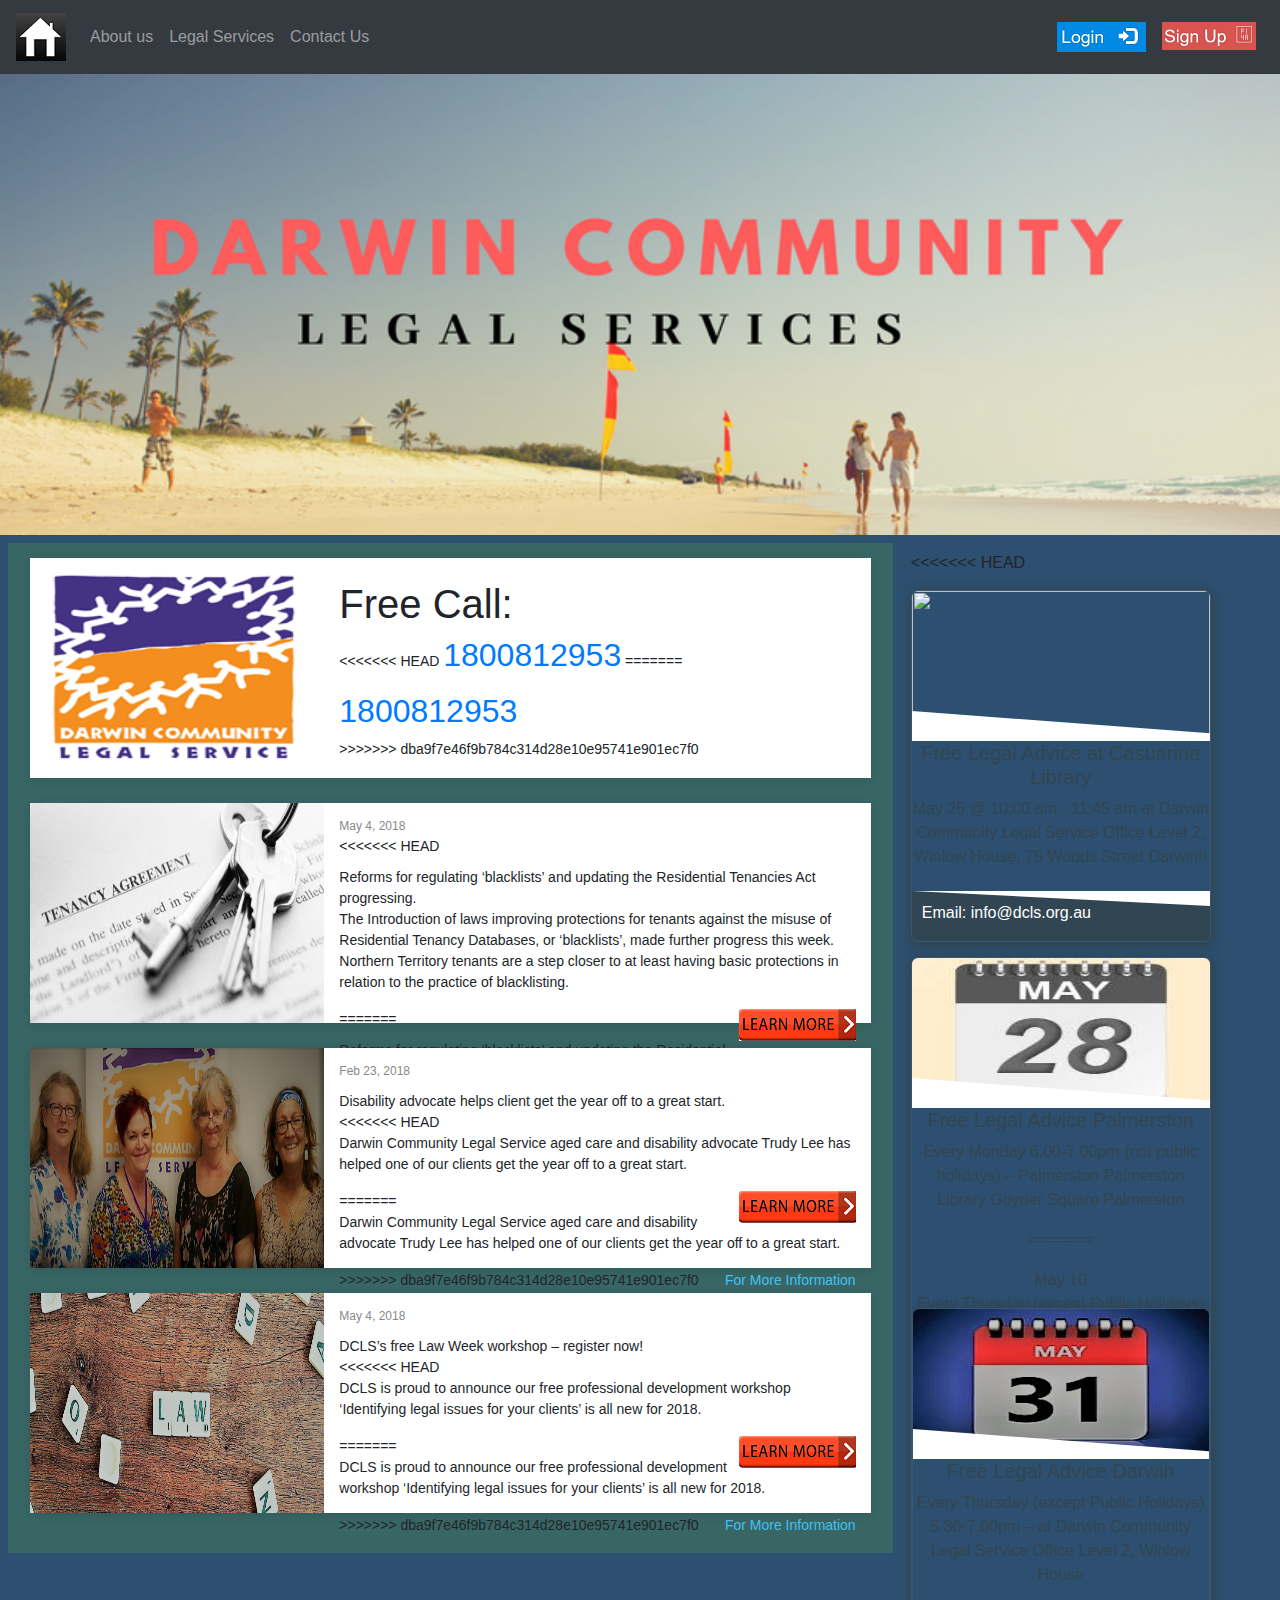
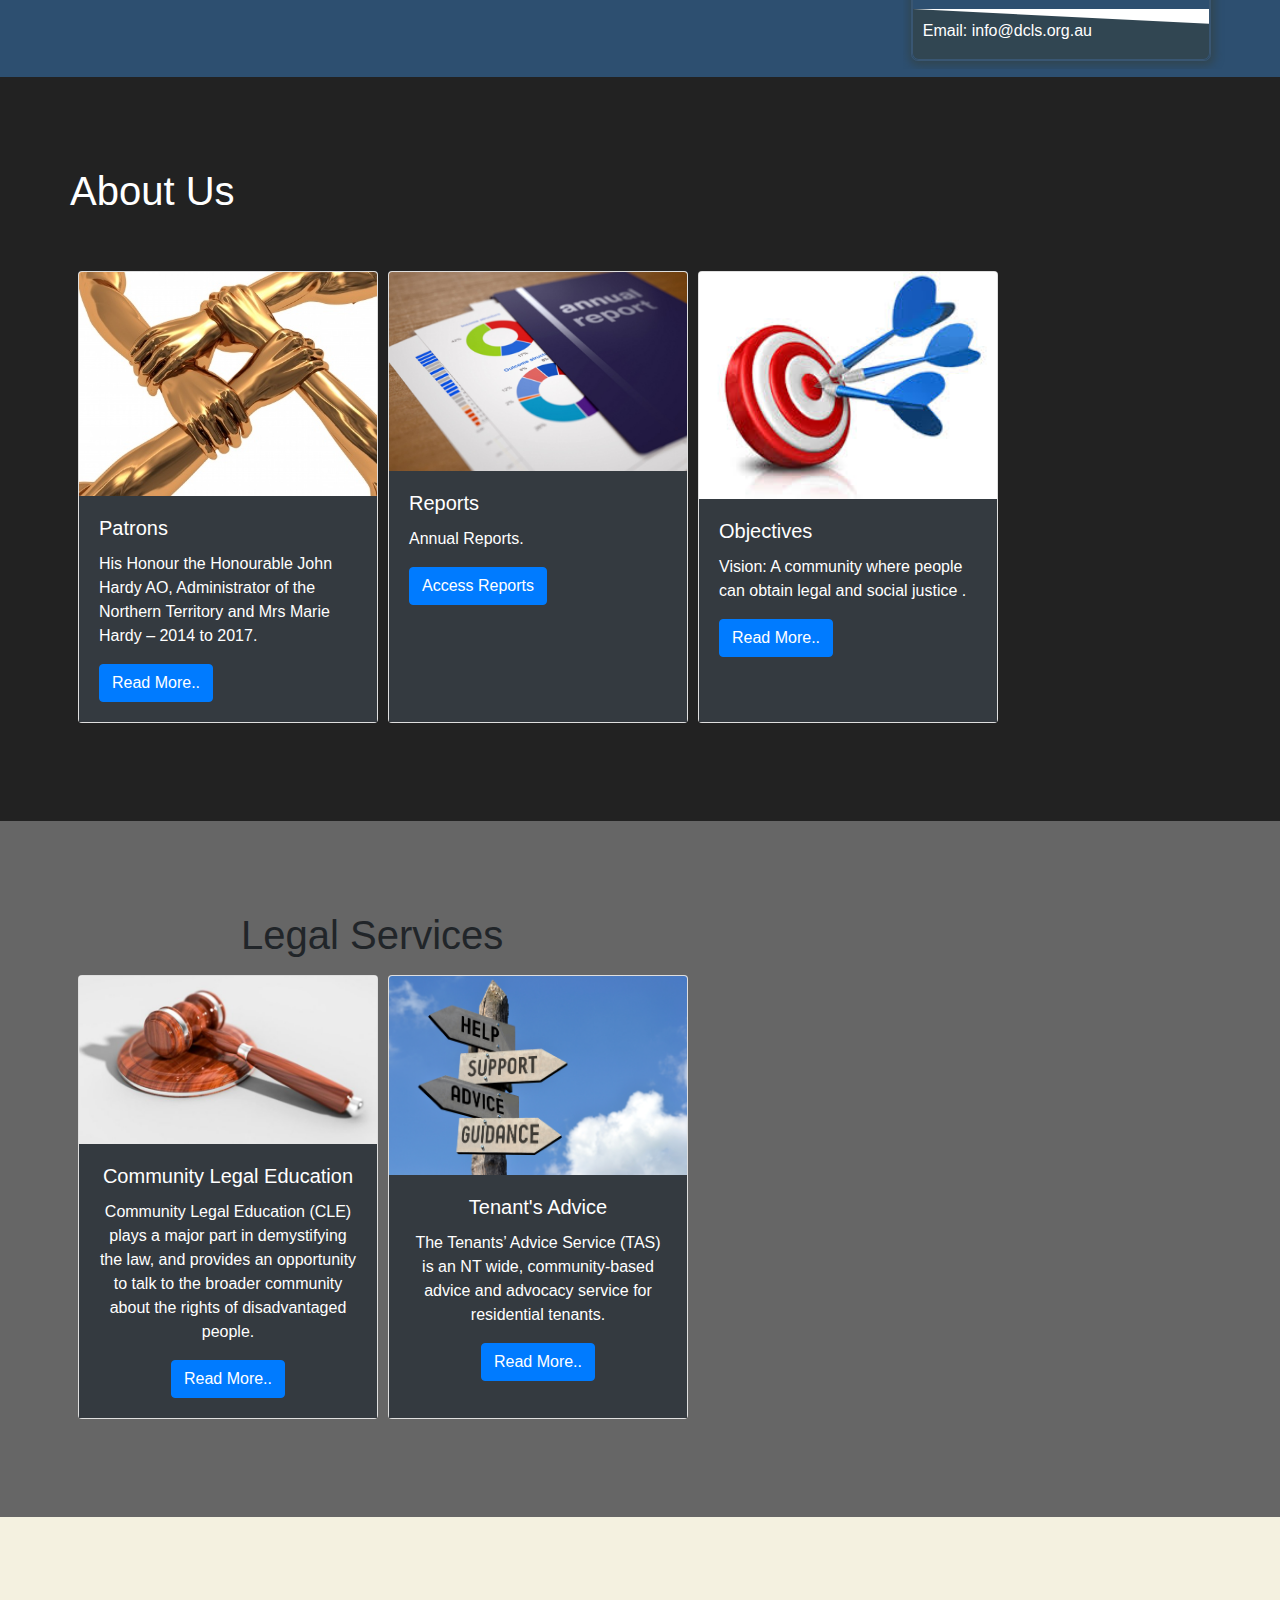
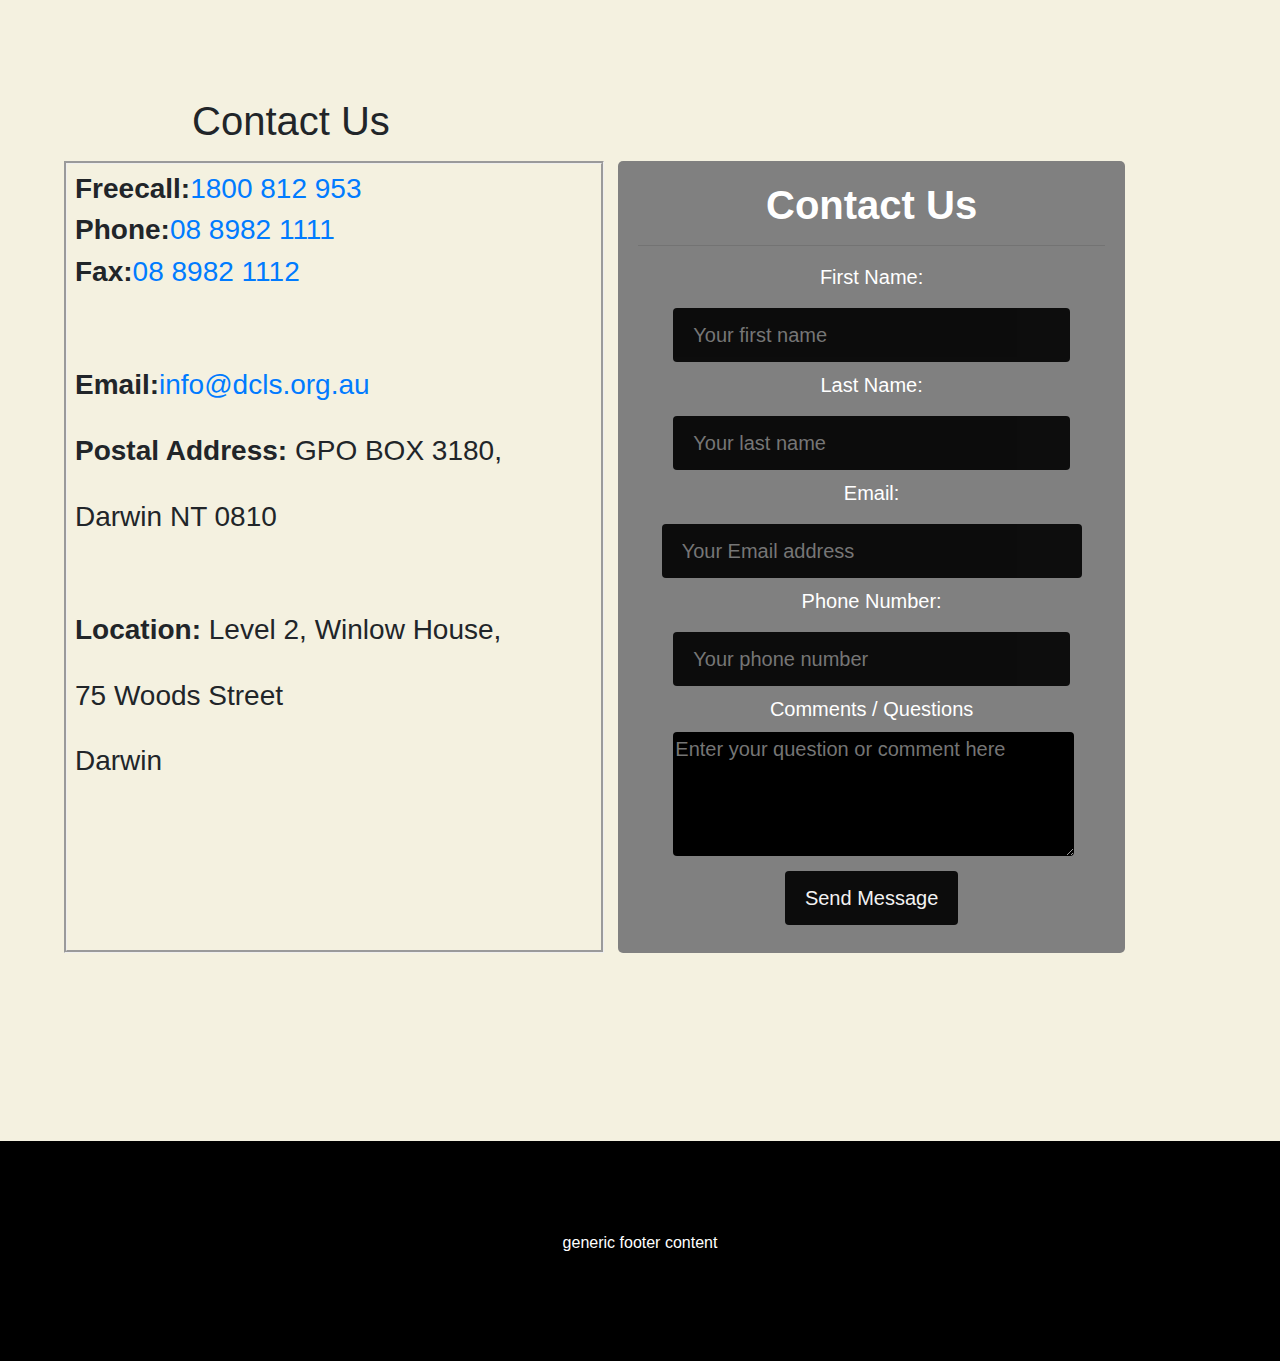
==== index.html @ db6cc397 "committed templates" ====
<!DOCTYPE html>
<html lang="en" >

<head>
  <meta charset="UTF-8">
  <meta name="viewport" content="width=device-width, initial-scale=1">
  <title>Darwin Community Legal Services</title>

     <link rel="stylesheet" href="https://maxcdn.bootstrapcdn.com/bootstrap/4.0.0/css/bootstrap.min.css">

      <link rel="stylesheet" type="text/css" href="css/stylesheet.css">
      <link rel="stylesheet" href="css/css.css">
      <link rel="stylesheet" href="css/style.css">



</head>

<body>

  <header>


  <nav class="navbar fixed-top navbar-expand-md navbar-dark bg-dark">
    <div id="sidebar" class="sidebar">
      <a href="javascript:void(0)" class="closebtn" onclick="closeNav()">&times;</a>
      <a  style="font-size:30px;cursor:pointer" onclick="opendrop1()">About us</a>
      <div class="drop_1" id="drop_1">
        <a href="patrons.html">Patrons</a>
        <a href="reports.html">Reports</a>
        <a href="objectives.html">Objectives</a>
      </div>
      <a style="font-size:30px;cursor:pointer" onclick="opendrop2()">Legal Services</a>
      <div class="drop_2" id="drop_2">
        <a href="legal.html">Community Legal Education</a>
        <a href="tenant.html">Tenant's Advice</a>
      </div>
      <a href="#contact_us">Contact Us</a>
      <a id="signin"><img class="login12" src="images/login1.png" alt="login"></a>
      <a id="signon"><img class="login12" src="images/sign.png" alt="sign"></a>
    </div>
    <span class="open" style="font-size:30px;cursor:pointer" onclick="openNav()">&#9776;</span>

  <a class="navbar-brand" href="#top"><img class="home" src="images/home.jpg" alt="home"></a> <span class="sr-only">(current)</span></a>


  <div class="collapse navbar-collapse">
    <ul class="navbar-nav mr-auto">
      <li class="nav-item">
        <a class="nav-link scroll" href="#about_us">About us </a>
      </li>
      <li class="nav-item">
        <a class="nav-link scroll" href="#legal_services">Legal Services</a>
      </li>
      <li class="nav-item">
        <a class="nav-link scroll" href="#contact_us">Contact Us</a>
      </li>
    </ul>
    <ul class=" navbar-nav navbar-right">
      <li class="nav-item">

        <a class="nav-link" id="signi"><img class="login12" src="images/login1.png" alt="login"></a>
      </li>
      <li class="nav-item">
        <a class="nav-link" id="signo"><img class="login12" src="images/sign.png" alt="sign"></a>
      </li>
    </ul>

  </div>
</nav>

</header>
<div id="sign" class="sign">
  <div class="signup">
      <span class="close2">&times;</span>
    <form>
      <h1><strong>Sign up</strong></h1>
      <hr>
      <div class="fname">
      <label for="first">First Name:</label><br>
      <input type="text" name ="first" id="first" placeholder="Your first name" required>
      </div>
      <div class="lname">
      <label for="Last">Last Name:</label><br>
      <input type="text" name ="Last" id="Last" placeholder="Your last name" required>
      </div>
      <div class="email">
      <label for="e-mail">Email:</label><br>
      <input id="emailAddress" type="email" name ="e-mail" id="e-mail" placeholder="Your Email address" required>
      </div>
        <div class="password">
      <label for="Last">Password:</label><br>
      <input type="password" name ="Last" id="Last" placeholder="Enter your Password" required>
      </div>
    <input type="submit" value="Sign Up">
    </form>
  </div>
</div>
<div id="log" class="log">


  <div class="login">
    <span class="close1">&times;</span>
  <form>
    <h1><strong>Login</strong></h1>
    <hr>
    <div class="User Name">
    <label for="first">User Name:</label><br>
    <input type="text" name ="first" id="first" placeholder="Enter your User Name" required>
    </div>
    <div class="Password">
    <label for="Last">Password:</label><br>
    <input type="password" name ="Last" id="Last" placeholder="Enter Your Password" required>
      </div>

      <input type="submit" value="Login">
  </form>
</div>
</div>


<div class="main" id="main">
<section class="top" id="top">

    <div class="dcls">
        <img class="dcls" src="images/Darwin.png" alt="main">
      </div>
    </div>

</section>
<section class="main_info">
  <div class="news_event">
  <div class="news">
 <div class="container10">
   <div class="card-media">
     <!-- media container -->
     <div class="card-media-object-container">
       <div class="card-media-object">
    <img src="images/freecall.png" height="100%" width="100%" />
    </div>
     </div>
     <!-- body container -->
     <div class="card-media-body">
       <div class="card-media-body-top">
         <span class="subtle"></span>
       </div>
       <span class="card-media-body-heading"><h1>Free Call:</h1></span>
<<<<<<< HEAD
       <span class="card-media-body-supporting-bottom-text card-media-link u-float-left"><h2><a href="tel:1800812953">1800812953</a></h2></span>
=======
       <span class="card-media-body-heading"><h2><a href="tel:1800812953">1800812953</a></h2></span>
>>>>>>> dba9f7e46f9b784c314d28e10e95741e901ec7f0

       </div>
     </div>

  <div class="card-media">
    <!-- media container -->
    <div class="card-media-object-container">
      <div class="card-media-object">
	  <img src="images/a.jpg" height="100%" width="100%" />
	  </div>
    </div>
    <!-- body container -->
    <div class="card-media-body">
      <div class="card-media-body-top">
        <span class="subtle">May 4, 2018</span>
      </div>
<<<<<<< HEAD
      <span class="card-media-body-heading">Reforms for regulating ‘blacklists’ and updating the Residential Tenancies Act progressing. <br>
<p class="hide1">The Introduction of laws improving protections for tenants against the misuse of Residential Tenancy Databases, or ‘blacklists’, made further progress this week. Northern Territory tenants are a step closer to at least having basic protections in relation to the practice of blacklisting.</p>
    </span>
        <a href="news1.html" class="card-media-body-supporting-bottom-text card-media-link u-float-right"><img src="images/more.jpg" alt="more"></a>
=======
      <span class="card-media-body-heading">Reforms for regulating ‘blacklists’ and updating the Residential Tenancies Act progressing. <br> 
<p>The Introduction of laws improving protections for tenants against the misuse of Residential Tenancy Databases, or ‘blacklists’, made further progress this week. Northern Territory tenants are a step closer to at least having basic protections in relation to the practice of blacklisting.</p>
    </span>
        <a href="#/" class="card-media-body-supporting-bottom-text card-media-link u-float-right">For More Information</a>
>>>>>>> dba9f7e46f9b784c314d28e10e95741e901ec7f0
      </div>
    </div>

  <div class="card-media">
    <!-- media container -->
    <div class="card-media-object-container">
      <div class="card-media-object">
	  <img src="images/b.png" height="100%" width="100%" />
	  </div>
      </ul>
    </div>
    <!-- body container -->
    <div class="card-media-body">
      <div class="card-media-body-top">
        <span class="subtle">Feb 23, 2018</span>
      </div>
      <span class="card-media-body-heading">Disability advocate helps client get the year off to a great start. <br>
<<<<<<< HEAD
     <p class="hide2">Darwin Community Legal Service aged care and disability advocate Trudy Lee has helped one of our clients get the year off to a great start. </p>
     </span>
      <a href="news2.html" class="card-media-body-supporting-bottom-text card-media-link u-float-right"><img src="images/more.jpg" alt="more"></a>
=======
      <p>Darwin Community Legal Service aged care and disability advocate Trudy Lee has helped one of our clients get the year off to a great start. </p>     
      </span>
      <a href="#/" class="card-media-body-supporting-bottom-text card-media-link u-float-right">For More Information</a>
>>>>>>> dba9f7e46f9b784c314d28e10e95741e901ec7f0
	</div>
  </div>
  <div class="card-media">
    <!-- media container -->
    <div class="card-media-object-container">
      <div class="card-media-object">
	  <img src="images/c.jpg" height="100%" width="100%" />
	  </div>
    </div>
    <!-- body container -->
    <div class="card-media-body">
      <div class="card-media-body-top">
        <span class="subtle">May 4, 2018</span>
      </div>
      <span class="card-media-body-heading">DCLS’s free Law Week workshop – register now!<br>
<<<<<<< HEAD

	   <p class="hide3"> DCLS is proud to announce our free professional development workshop ‘Identifying legal issues for your clients’ is all new for 2018. </p>
      </span>
    <a href="news3.html" class="card-media-body-supporting-bottom-text card-media-link u-float-right"><img src="images/more.jpg" alt="more"></a>
=======
	<p> DCLS is proud to announce our free professional development workshop ‘Identifying legal issues for your clients’ is all new for 2018. </p>    
      </span>
    <a href="#/" class="card-media-body-supporting-bottom-text card-media-link u-float-right">For More Information</a>
>>>>>>> dba9f7e46f9b784c314d28e10e95741e901ec7f0
 	</div>
  </div>

</div>
</div>
<div class="event">
<div class="card10-container">
<<<<<<< HEAD
  <div class="Material-card">
  <div class="top5">
         <div class="rectangle"></div>
    <img src="images/May26.jpg">
  </div>
<div class="content5">
  <h5> Free Legal Advice at Casuarina Library </h5>
  <p>May 26 @ 10:00 am - 11:45 am at Darwin Community Legal Service Office Level 2, Winlow House, 75 Woods Street Darwinh</p>
</div>
<div class="footer5">
  <div class="rectangle5"></div>
  <p>Email: info@dcls.org.au</p>
</div>
</div>
<div class="Material-card">
  <div class="top5">
        <div class="rectangle"></div>
    <img src="images/May28.jpg"/>
  </div>
<div class="content5">
  <h5> 	Free Legal Advice Palmerston </h5>
  <p>Every Monday 6.00-7.00pm (not public holidays) – Palmerston Palmerston Library Goyder Square Palmerston<p>
=======
  <div class="card10">
    <div class="card10-image"></div>
    <div class="card10-info">
      <div class="card10-title">May 10</div>
      <div class="card10-detail">Every Thursday (except Public Holidays) 5.30-7.00pm – Darwin Darwin Community Legal Service Office Level 2, Winlow House, 75 Woods Street Darwin.<br><br><br><br>Free Legal Advice Darwin</div>
    </div>

  </div>
  <div class="card10">
      <div class="card10-image"></div>
    <div class="card10-info">
      <div class="card10-title">May 12</div>
      <div class="card10-detail">@ 10:00 am - 11:45 am
 at Casuarina Library.<br><br><br><br>Free Legal Advice at Casuarina Library</div>
    </div>

  </div>
  <div class="card10">
    <div class="card10-image"></div>
    <div class="card10-info">
      <div class="card10-title">May 14</div>
      <div class="card10-detail">	Every Monday 6.00-7.00pm (not public holidays) – Palmerston Palmerston Library Goyder Square Palmerston.<br><br><br><br>Free Legal Advice Palmerston.</div>
    </div>

>>>>>>> dba9f7e46f9b784c314d28e10e95741e901ec7f0
</div>
<div class="footer5">
  <div class="rectangle5"></div>
  <p>Email: info@dcls.org.au</p>
</div>
</div>
<div class="Material-card">
  <div class="top5">
       <div class="rectangle"></div>
    <img src="images/May31.jpg">
  </div>
<div class="content5">
  <h5> 	Free Legal Advice Darwin </h5>
  <p>Every Thursday (except Public Holidays) 5.30-7.00pm – at Darwin Community Legal Service Office Level 2, Winlow House<p>
</div>
<div class="footer5">
  <div class="rectangle5"></div>

  <p>Email: info@dcls.org.au</p>

</div>
</div>
</div>
</div>
</div>

</section>


<section class="about_us" id="about_us">

  <div class="container">
    <h1 class="mb-5 display-5">About Us</h1>
    <div class="card_row">


      <div class="card" >
      <img class="card-img-top" src="images/patrons.jpg" alt="Card image cap">
      <div class="card-body bg-dark text-white">
        <h5 class="card-title">Patrons</h5>
        <p class="card-text">His Honour the Honourable  John Hardy AO, Administrator of the Northern Territory and Mrs Marie Hardy – 2014 to 2017. </p>
        <a href="patrons.html" class="btn btn-primary">Read More..</a>
      </div>
    </div>



      <div class="card">
      <img class="card-img-top" src="images/reports.jpg" alt="Card image cap">
      <div class="card-body bg-dark text-white">
        <h5 class="card-title"> Reports</h5>
        <p class="card-text">Annual Reports. </p>
        <a href="reports.html" class="btn btn-primary">Access Reports</a>
      </div>
    </div>



      <div class="card" >
      <img class="card-img-top" src="images/objectives.jpg" alt="Card image cap">
      <div class="card-body bg-dark text-white">
        <h5 class="card-title">Objectives</h5>
        <p class="card-text">Vision:
A community where people can obtain legal and social justice .</p>
        <a href="objectives.html" class="btn btn-primary">Read More..</a>
      </div>

    </div>
</div>
</div>

</section>

<section class="legal_services" id="legal_services">
  <div class="container">
    <h1 class="h10">Legal Services</h1>
    <div class="card_row">
      <div class="card" >
      <img class="card-img-top" src="images/legal.jpg" alt="Card image cap">
      <div class="card-body bg-dark text-white">
        <h5 class="card-title">Community Legal Education</h5>
        <p class="card-text">Community Legal Education (CLE) plays a major part in demystifying the law, and provides an opportunity to talk to the broader community about the rights of disadvantaged people. </p>
        <a href="legal.html" class="btn btn-primary">Read More..</a>
      </div>
    </div>



  <div class="card" >
  <img class="card-img-top" src="images/tenants.jpg" alt="Card image cap">
  <div class="card-body bg-dark text-white">
    <h5 class="card-title">Tenant's Advice</h5>
    <p class="card-text">The Tenants’ Advice Service (TAS) is an NT wide, community-based advice and advocacy service for residential tenants. </p>
    <a href="tenant.html" class="btn btn-primary">Read More..</a>
  </div>
</div>


</div>
</div>
</section>
<section class="contact_us" id="contact_us">
  <h1 class="h10">Contact Us</h1>
<div class="contact1">
<div class="contact_info">
  <h3><b>Freecall:</b><a href="tel:1800812953">1800 812 953</a></h3>
  <h3><b>Phone:</b><a href="tel:0889821111">08 8982 1111</a></h3>
  <h3><b>Fax:</b><a href="tel:0889821112">08 8982 1112</a></h3>
  <br><br><br>
  <h3><b>Email:</b><a href="mailto:info@dcls.org.au">info@dcls.org.au</a></h3><br>
  <h3><b>Postal Address:</b> GPO BOX 3180,</h3><br>
  <h3>Darwin NT 0810 </h3>
  <br><br><br>
  <h3><b>Location:</b> Level 2, Winlow House,</h3><br>
  <h3>75 Woods Street</h3><br>
  <h3>Darwin</h3><br>
</div>
<div class="register">
    <form action="mailto:dcls@dcls.com.au">
      <h1><strong>Contact Us</strong></h1>
      <hr>
      <div class="fname">
      <label for="first">First Name:</label><br>
      <input type="text" name ="first" id="first" placeholder="Your first name" required>
      </div>
      <div class="lname">
      <label for="Last">Last Name:</label><br>
      <input type="text" name ="Last" id="Last" placeholder="Your last name" required>
      </div>
      <div class="email">
      <label for="e-mail">Email:</label><br>
      <input id="emailAddress" type="email" name ="e-mail" id="e-mail" placeholder="Your Email address" required>
      </div>
      <div class="phn">
      <label for="phone">Phone Number:</label><br>
      <input type="number" name ="phone" id="phone" placeholder="Your phone number" required>
      </div>

        <div class="comments">
        <label for="text">Comments / Questions </label><br>
        <textarea placeholder="Enter your question or comment here"  rows="4" cols=""></textarea><br>
        </div>
        <input type="submit" value="Send Message">
    </form>
  </div>
</div>
</section>


<footer>
  <p>generic footer content</p>
</footer>
</div>

  <script src='https://cdnjs.cloudflare.com/ajax/libs/jquery/3.1.1/jquery.min.js'></script>
<script src='https://cdnjs.cloudflare.com/ajax/libs/twitter-bootstrap/4.0.0-alpha.6/js/bootstrap.min.js'></script>
<script src="https://ajax.googleapis.com/ajax/libs/jquery/3.2.1/jquery.min.js"></script>
  <script src="https://maxcdn.bootstrapcdn.com/bootstrap/3.3.7/js/bootstrap.min.js"></script>




    <script  src="js/index.js"></script>




</body>

</html>
---- css/stylesheet.css ----
.news {
  box-sizing: border-box;
  font-family: 'Roboto', sans-serif;
  font-size: 14px;
  font-weight: 500;

}

*, *:before, *:after {
  box-sizing: inherit;
}

.container10 {
   width:100%;
   height:auto;
   position: relative;
  flex-wrap: wrap;
  overflow: hidden;
  padding-top: 15px;
  padding-bottom: 15px;
  display: flex;
  justify-content: space-around;
  align-items: auto;
  background-color:#386665;
}

.u-float-right {
  float: right;
}

.u-flex-center {
  display: -webkit-flex;
  display: flex;
  -webkit-justify-content: center;
  justify-content: center;
  -webkit-align-items: center;
  align-items: center;
}

.subtle {
  color: #888;
  font-size: 12px;
}

.card-media {
  border-radius: 2px;
  box-shadow: 0 2px 8px rgba(0, 0, 0, .12);
  margin-bottom: 25px;
  transition: all 300ms ease-out;
  width: 95%;
  height: 220px;
}

.card-media:hover {
  box-shadow: 0 5px 14px rgba(0, 0, 0, .2);
}

.card-media-object-container {
  background: none;
  float: left;
  height: 100%;
  width: 35%;
  position: relative;
}

.card-media-object {
  background-position: center center;
  background-size: 100%;
  height:100%;
  width:100%;
}

.card-media-object:after {
  content: " ";
  display: block;
  height: 100%;
  left: 0;
  opacity: 0;
  position: absolute;
  right: 0;
  top: 0;
  transition: all 300ms ease-out;
  z-index: 10;
}

.card-media:hover .card-media-object:after {
  background: -moz-linear-gradient(top,  rgba(0,0,0,0) 0%, rgba(0,0,0,0) 52%, rgba(0,0,0,0.4) 100%);
  background: -webkit-linear-gradient(top,  rgba(0,0,0,0) 0%,rgba(0,0,0,0) 52%,rgba(0,0,0,0.4) 100%);
  background: linear-gradient(to bottom,  rgba(0,0,0,0) 0%,rgba(0,0,0,0) 52%,rgba(0,0,0,0.4) 100%);
  filter: progid:DXImageTransform.Microsoft.gradient( startColorstr='#00000000', endColorstr='#a6000000',GradientType=0 );
  opacity: 1;
}

.card-media-object-tag {
  background-color: #fff;
  border-radius: 2px;
  padding: 2px 7px;
  position: absolute;
  right: 10px;
  top: 10px;
}
.li {
  border-radius: 50%;
  display: inline-block;
  height: 30px;
  margin-right: 6px;
  opacity: 0;
  overflow: hidden;
  transform: translateY(5px);
  transition: all 300ms ease-out;
  width: 30px;
}
.card-media-body {
  background-color: #fff;
  float: left;
  height: 100%;
  padding: 12px 15px;
  position: relative;
  width: 65%;
}

.card-media-body-top {
  display: block;
}
.card-media-body-heading {
  display: block;
  margin-top: 10px;
}

.card-media-body-supporting-bottom-text {
  display: inline-block;
  padding: px;
}

.card-media-link {
  color: #41C1F2;
  text-decoration: none;
}
@media screen and (max-width: 770px) {
	.container10 {
	width:100%;
	}
  .card-media {
    height: 150px;
  }
}
---- css/css.css ----
.card10-container {
  max-width:400px;
  min-height:auto;;
  position: relative;
  flex-wrap: wrap;
  overflow: hidden;
  padding:8px;
  grid-gap:15px;
  display: grid;
  grid-template-columns: repeat(auto-fill,300px);
  align-items: auto;
}


.Material-card{
  position: relative;
<<<<<<< HEAD
  background: white;
  min-width: 275px;
  height:350px;
  overflow: hidden;
  font-family: 'Montserrat', sans-serif;
  color: #314652;
  box-shadow: 1px 2px 8px 3px;
=======
  margin: 15px 15px;
  height: auto;
  border-radius: 7px;
  background-size: cover;
  border: 1px solid rgba(128, 128, 128, 0.15);
  box-sizing: border-box;
}
.card10-social {
  text-align: center;
  background-color: #CCCCCC;
  list-style: none;
  height: 75px;
  width: 100%;
  border-bottom-right-radius: 5px;
  border-bottom-left-radius: 5px;
>>>>>>> dba9f7e46f9b784c314d28e10e95741e901ec7f0
}
.top5{
  width: 100%;
  height: 150px;
  overflow: hidden;
  position: relative;
}
.top5 img{
  width: 100%;
  height: 150px;
}

.content5{
  height:200px;
  margin-top: 0px;
  text-align: center;
  overflow: hidden;

}
.content5 h4{

  text-transform: uppercase;
}

.rectangle5 {
  width: 0;
  height: 0;
  border-bottom: 30px solid transparent;
  border-right: 600px solid white;
  position: absolute;
  top: 0px;
}
.rectangle {
  width: 0;
  height: 0;
  border-top: 30px solid transparent;
  border-left: 400px solid white;
  position: absolute;
  bottom: 0;
}
.footer5{
  width: 100%;
  height: 50px;
  position: relative;
  background: #314652;
  color: white;
  margin-top:-50px;
}
.footer5 p{
  display: block;
  margin-top: 0px;
  padding:10px;
}

@media screen and (max-width: 770px) {
	.card10-container {
	 max-width:100%;
  min-height:auto;
  position: relative;
  flex-wrap: wrap;
  overflow: hidden;
  padding:8px;
  grid-gap:8px;
  display: grid;
  grid-template-columns: repeat(auto-fill,90%);
  align-items: auto;
	}
<<<<<<< HEAD

=======
>>>>>>> dba9f7e46f9b784c314d28e10e95741e901ec7f0
}
---- css/style.css ----
body {
  padding-top: 3rem;
}
body button{
  border: 0px;
}
.top{
  background-color: #A9CCE3;
}
.open{
  display:none;
}
.dcls{
  width:100%;
  height:auto;
}
.sidebar {
height: 100%;
width: 0;
position: fixed;
z-index: 1;
top: 0;
left: 0;
background-color: #111;
overflow-x: hidden;
transition: 0.5s;
padding-top: 60px;
color: #818181;
}

.sidebar a {
  padding: 8px 8px 8px 32px;
  text-decoration: none;
  font-size: 25px;
  color: #818181;
  display: block;
  transition: 0.3s;
}

.sidebar a:hover {
  color: #f1f1f1;
}

.sidebar .closebtn {
  position: absolute;
  top: 0;
  right: 25px;
  font-size: 36px;
  margin-left: 50px;
}
@media screen and (max-width: 770px) {
  .sidebar {padding-top: 15px;}
  .sidebar a {font-size: 30px;}


}


.home:hover{
  width: 52px;
  height: 48px;
  position: static;
}

.login12:hover{
  width: 92px;
  height: 30px;
  position: static;
}





.about_us {
  padding: 10vh 0;
  background: #222;
  color: white;
}




.legal_services {
  padding: 10vh 0;
  text-align: center;
  background-color: #666;
}
.main_info{
  background-color: #2d4f70;
}


.contact_us {
  padding: 10vh 0;
  text-align: center;
}
@media (min-width: 300px) {
  .contact_us {
    padding: 20vh 0;
  }
}

.contact_us{
  background-color: #F4F1E0;
}
.contact_info {
  width:100%;
  height:auto;
  padding:8px;
  text-align: left;
  border-style: groove;
}
.contact1 {
  max-width:90%;
  min-height: 400px;
  position: relative;
  padding:8px;
  grid-gap: 8px;
  margin: 0 auto;
  display: grid;
  grid-template-columns: 45% 45%;
  grid-gap: 30px;

}
.h10{
  text-align: left;
  margin-left: 15%;
}
.card_row {
  max-width:100%;
  min-height: 400px;
  position: relative;
  padding:8px;
  grid-gap: 8px;
  margin: 0 auto;
  display: grid;
  grid-template-columns: repeat(auto-fill, 300px);
  grid-gap: 10px;

}
.news_event {
  max-width:100%;
  min-height: auto;
  position: relative;
  padding:8px;
  grid-gap: 8px;
  margin: 0 auto;
  display: grid;
  grid-template-columns: 70% 30%;
  grid-gap: 10px;

}
.drop_1{
  display:none;
  background-color:#888;
}
.drop_1 a{
  color:white;
}
.drop_2{
  display:none;
  background-color:#888;
}
.drop_2 a{
  color:white;
}


.register{
   width:90%;
    border-radius: 5px;
    padding:20px;
    margin:auto;
    background: gray;
    color: #fff;
    font-size:16px;
    font-family: sans-serif;


}
.register h1{
    text-align: center;
    margin: 0;
    padding: 0;
}

.register input, select{
    padding: 12px 20px;
    margin: 8px 5px;
    display: inline-block;
    border: 1px solid #ccc;
    border-radius: 4px;
    box-sizing: border-box;
    background: black;
    color: white;
    opacity:0.9;
    border:none;

}
.register input[type=submit]{
    cursor:pointer;
}
.register label{
    font-size:20px;
}

input[type=submit]:hover{
    background:green;
    transition: 0.6s
}

.register .comments textarea{
    margin-left: 4px;
    border: none;
    background-color: black;
    color: white;
    border-radius: 4px;
}


@media screen and (max-width: 770px) {


    .register h1{
        width:95%;
        font-size:25px;
    }
    .register input[type=text], [type=email], [type=number]{
        width: 95%;
        font-size: 16px;
    }
    .register .comments textarea{
        width: 95%;
        font-size: 16px;
    }
    .register input[type=submit]{
        font-size:16px;
    }
    .about_us{
      display:none;
    }
    .legal_services{
      display:none;
    }
    .card_row {
      max-width:100%;
      min-height: auto;
      position: relative;
      padding:8px;
      grid-gap: 8px;
      margin: 0 auto;
      display: grid;
      grid-template-columns: repeat(auto-fill, 85%);
      grid-gap: 10px;

    }
    .hide3{
      display:none;
    }
    .hide2{
      display:none;
    }
    .hide1{
      display:none;
    }






}
@media screen and (max-width: 770px) {
  .open{
    display:inline-block;
  }
  .home{
    width:35px;
    height:auto;
  }
  .home:hover{
    width:40px;
    height: 35px;
  }
  .news_event {
    max-width:100%;
    min-height: auto;
    position: relative;
    padding:8px;
    grid-gap: 8px;
    margin: 0 auto;
    display: grid;
    grid-template-columns: repeat(auto-fill, 100%);
    grid-gap: 10px;

  }

  .contact1 {
    max-width:100%;
    min-height: auto;
    position: relative;
    padding:8px;
    margin: 0 auto;
    display: grid;
    grid-template-columns: repeat(auto-fill, 95%);
    grid-gap: 10px;

  }

}

@media screen and (min-width:770px){


    .register input[type=text],[type=email],[type=number]{
        width:85%;
        font-size: 20px;
    }
    .register .comments textarea{
        font-size: 20px;
        width:85%;
    }
    .register input[type=submit]{
        font-size:20px;
    }

}
.log {
    display: none;
    position: fixed;
    z-index: 1;
    padding-top: 100px;
    left: 0;
    top: 0;
    width: 100%;
    height: 80%;
    overflow: auto;

}


.close1 {
    color: #aaaaaa;
    float: right;
    font-size: 28px;
    font-weight: bold;
}

.close1:hover,
.close1:focus {
    color: #000;
    text-decoration: none;
    cursor: pointer;
}
.login{
    border-radius: 5px;
    padding:20px;
    margin:auto;
    background: gray;
    color: #fff;
    font-size:16px;
    font-family: sans-serif;
}
.login h1{
    text-align: center;
    margin: 0;
    padding: 0;
}

.login input, select{
    padding: 12px 20px;
    margin: 8px 5px;
    display: inline-block;
    border: 1px solid #ccc;
    border-radius: 4px;
    box-sizing: border-box;
    background: black;
    color: white;
    border: none;

}
.login input[type=submit]{
    cursor:pointer;
}

.login label{
    font-size:20px;
}

input[type=submit]:hover{
    background:green;
    transition: 0.6s
}


@media screen and (max-width: 770px) {

    .login{
        padding: 5%;
        width: 70%;
        height: 350px;
    }
    .login h1{
        width:95%;
        font-size:25px;
    }
    .login input[type=text],[type=password]{
        width:90%;
        font-size: 16px;
    }
    .login input[type=submit]{
        font-size: 16px;
    }
}

@media screen and (min-width:770px){

    .login{
        width: 40%;
        height:400px;
    }
    .login h1{
        font-size:25px;
    }
    .login input[type=text],[type=password]{
        font-size: 20px;
        width: 70%;
    }
    .login input[type=submit]{
        font-size: 20px;
    }
}
.sign {
    display: none;
    position: fixed;
    z-index: 1;
    padding-top: 100px;
    left: 0;
    top: 0;
    width: 100%;
    height: 80%;
    overflow: auto;

}


.close2 {
    color: #aaaaaa;
    float: right;
    font-size: 28px;
    font-weight: bold;
}

.close2:hover,
.close2:focus {
    color: #000;
    text-decoration: none;
    cursor: pointer;
}
.signup{
    border-radius: 5px;
    padding:20px;
    margin:auto;
    background: gray;
    color: #fff;
    font-size:16px;
    font-family: sans-serif;
}
.signup h1{
    text-align: center;
    margin: 0;
    padding: 0;
}

.signup input, select{
    padding: 12px 20px;
    margin: 8px 5px;
    display: inline-block;
    border: 1px solid #ccc;
    border-radius: 4px;
    box-sizing: border-box;
    background: black;
    color: white;
    border: none;
}

.signup label{
    font-size:20px;
}

input[type=submit]:hover{
    background:green;
    transition: 0.6s
}
.signup input[type=submit]{
    cursor:pointer;
}

@media screen and (max-width: 770px) {

    .signup{
        padding: 5%;
        width: 70%;
        height: 770px;
    }
    .signup h1{
        font-size:25px;
    }
    .signup input[type=text],[type=email],[type=password]{
        width: 95%;
        font-size: 16px;
    }
}

@media screen and (min-width:770px){

    .signup{
        width:40%;
        height:770px;
    }
    .signup input[type=text],[type=email],[type=password]{
        width: 90%;
        font-size: 20px;
    }
}



footer {
  padding: 10vh 0;
  text-align: center;
  background: black;
  color: white;
}
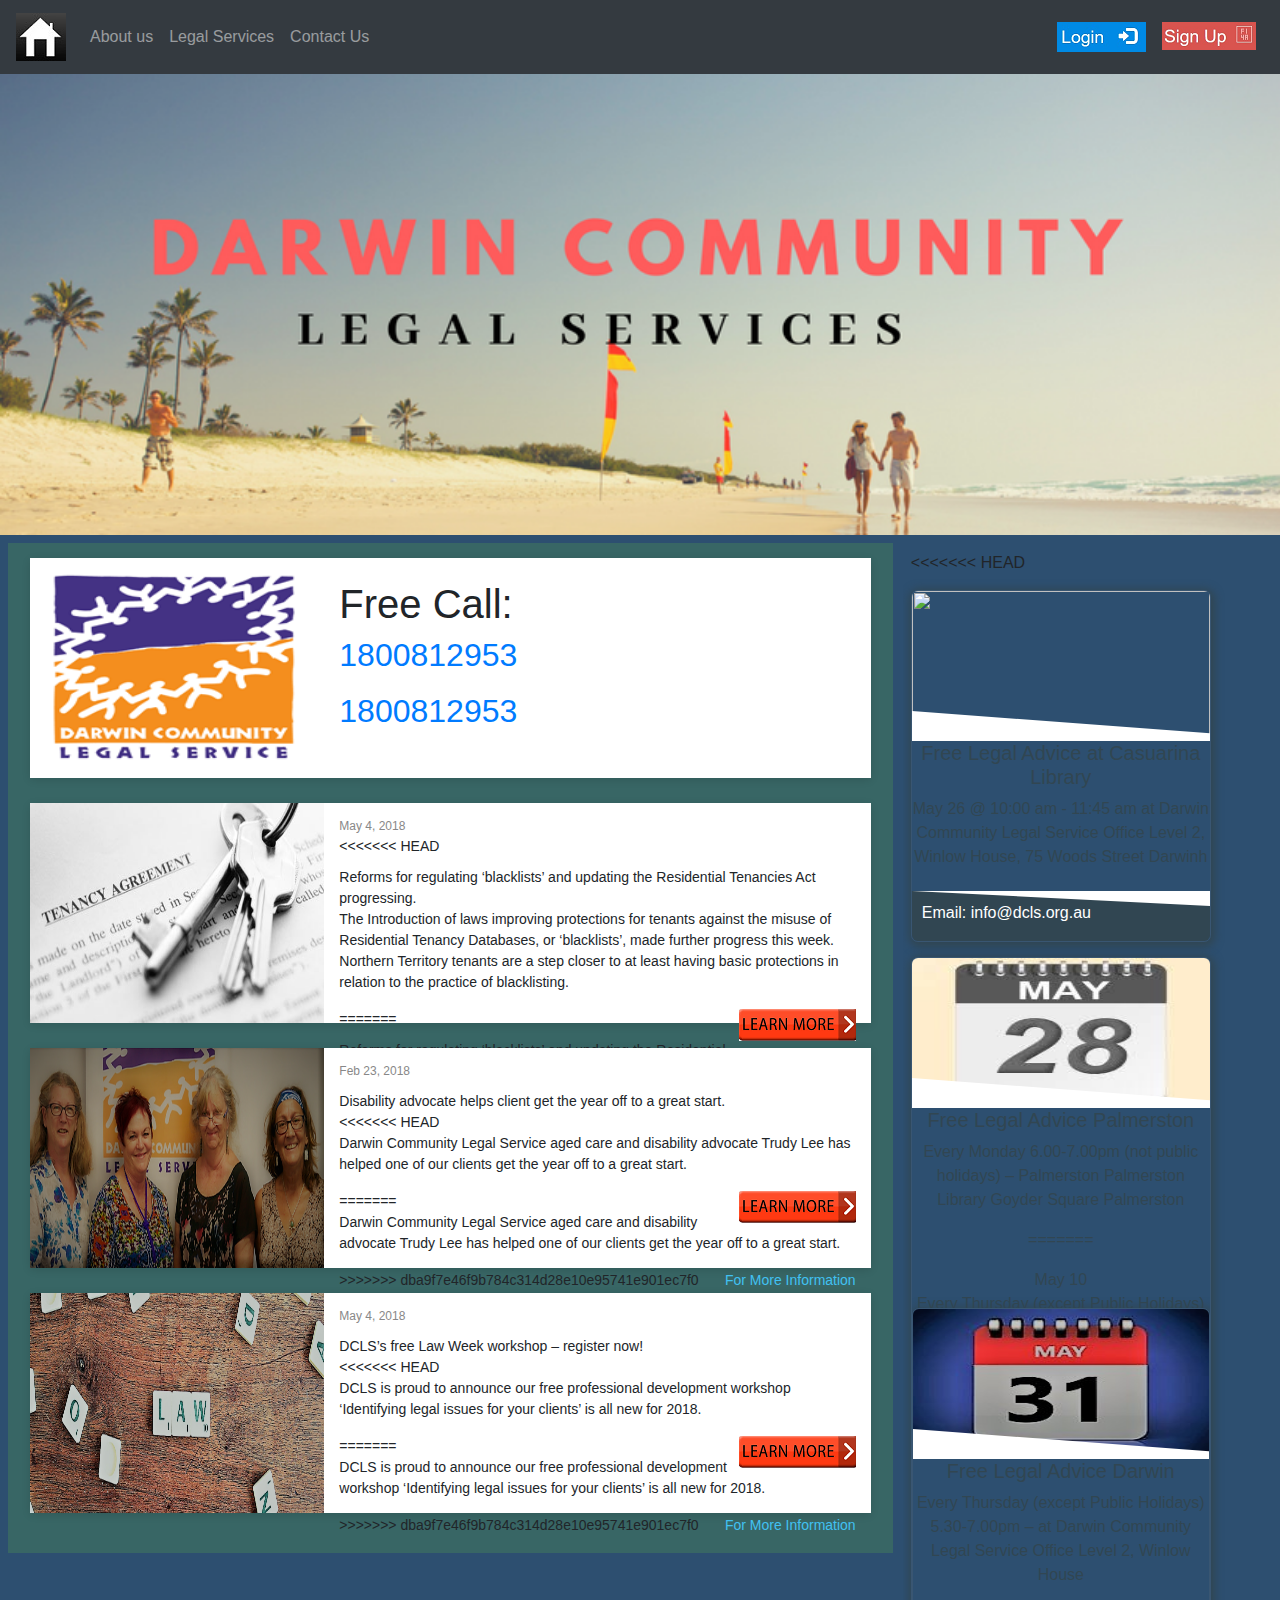
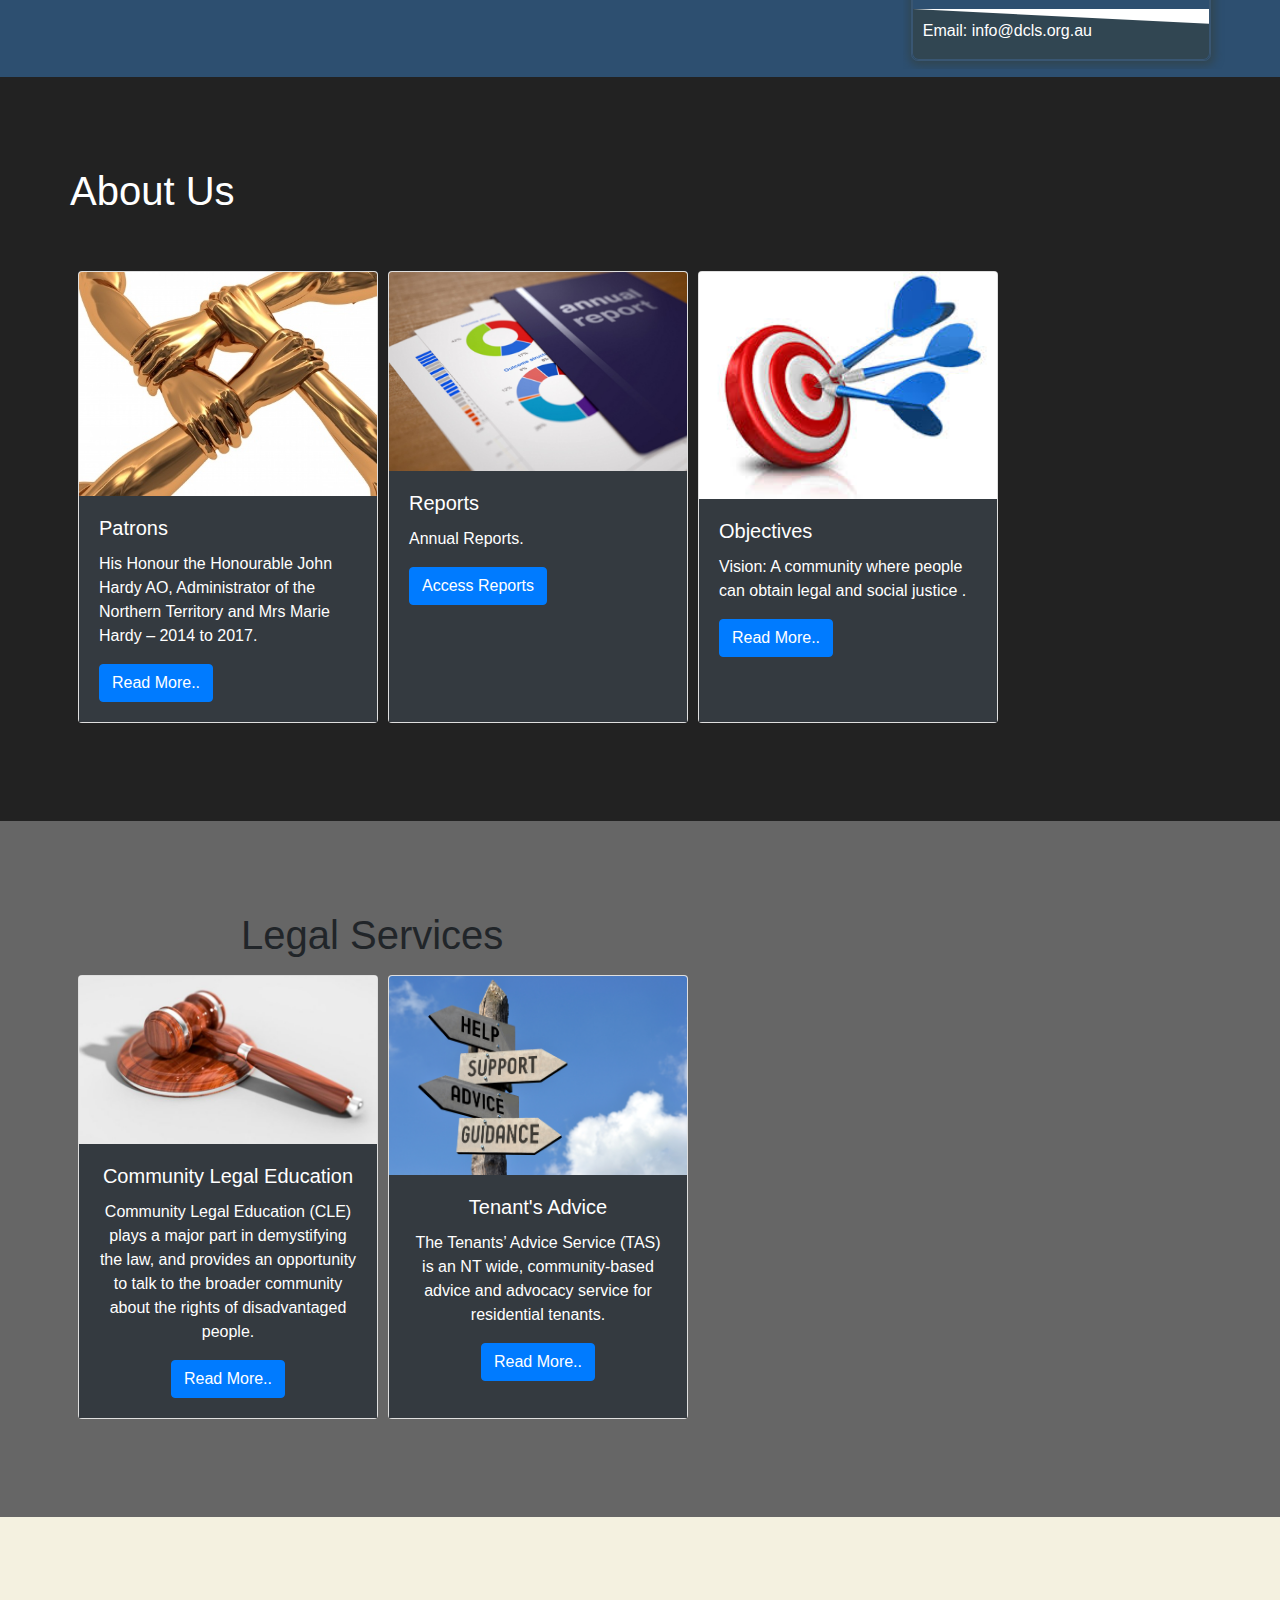
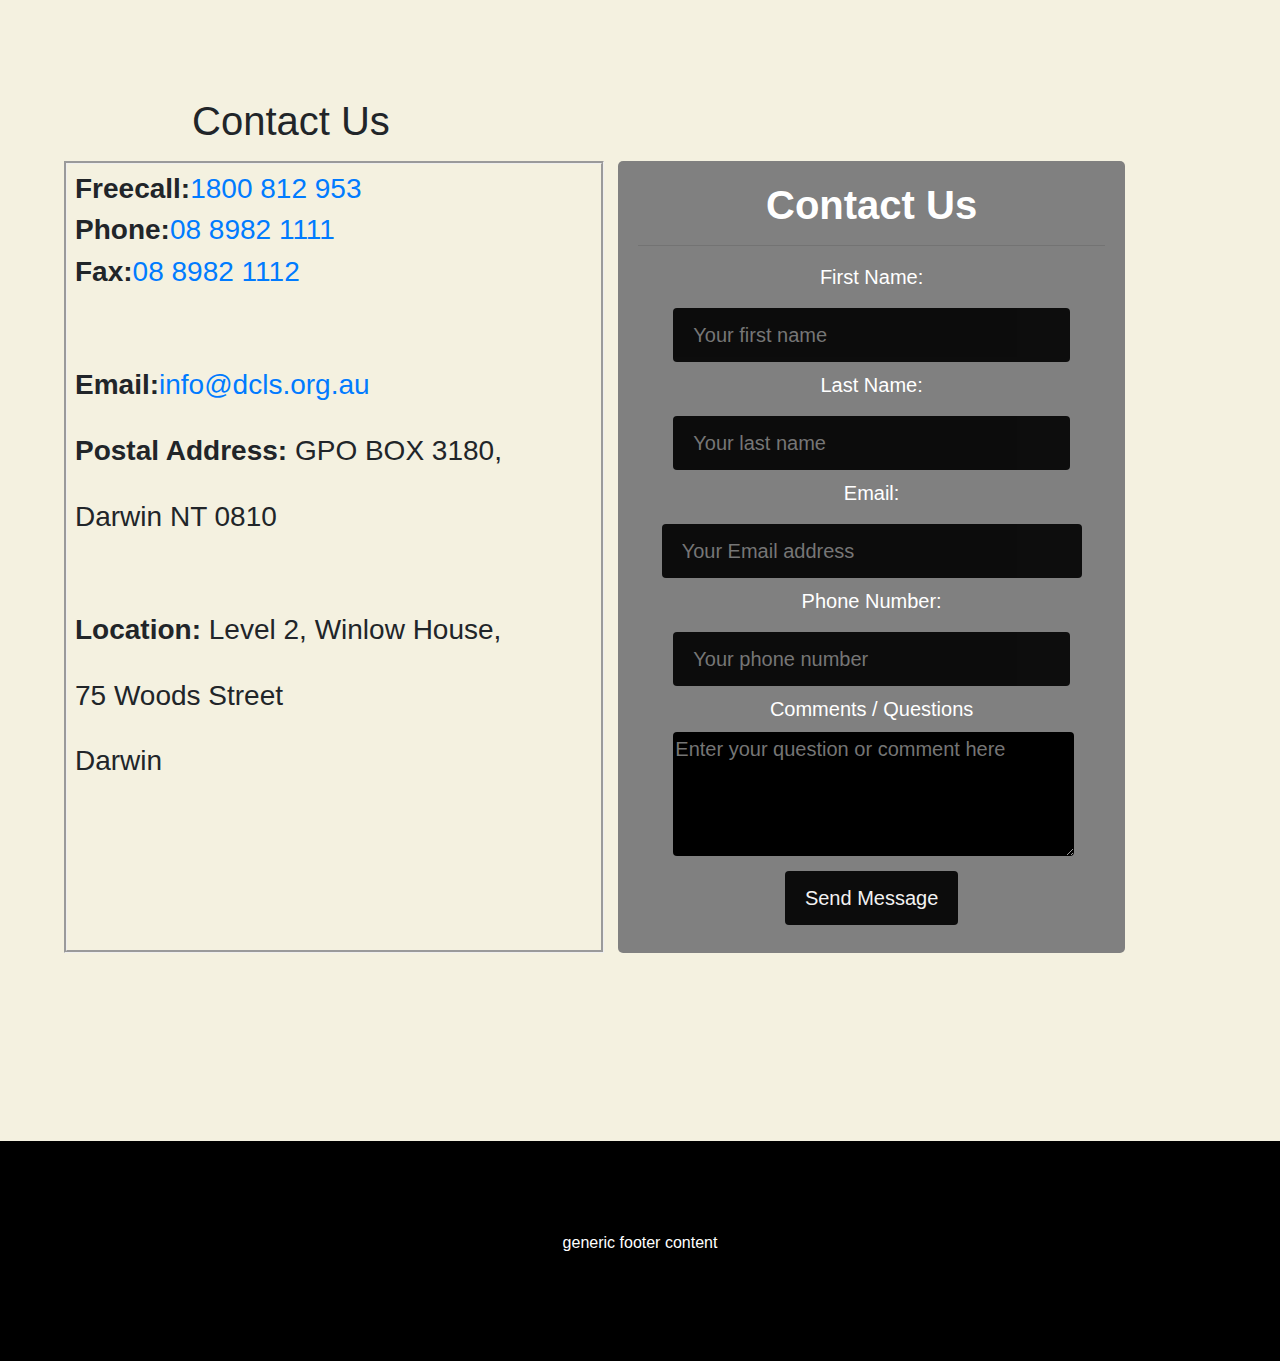
==== commit 0f56377e: "i d" ====
--- a/index.html
+++ b/index.html
@@ -145,11 +145,11 @@
          <span class="subtle"></span>
        </div>
        <span class="card-media-body-heading"><h1>Free Call:</h1></span>
-<<<<<<< HEAD
+
        <span class="card-media-body-supporting-bottom-text card-media-link u-float-left"><h2><a href="tel:1800812953">1800812953</a></h2></span>
-=======
+
        <span class="card-media-body-heading"><h2><a href="tel:1800812953">1800812953</a></h2></span>
->>>>>>> dba9f7e46f9b784c314d28e10e95741e901ec7f0
+
 
        </div>
      </div>
@@ -172,7 +172,7 @@
     </span>
         <a href="news1.html" class="card-media-body-supporting-bottom-text card-media-link u-float-right"><img src="images/more.jpg" alt="more"></a>
 =======
-      <span class="card-media-body-heading">Reforms for regulating ‘blacklists’ and updating the Residential Tenancies Act progressing. <br> 
+      <span class="card-media-body-heading">Reforms for regulating ‘blacklists’ and updating the Residential Tenancies Act progressing. <br>
 <p>The Introduction of laws improving protections for tenants against the misuse of Residential Tenancy Databases, or ‘blacklists’, made further progress this week. Northern Territory tenants are a step closer to at least having basic protections in relation to the practice of blacklisting.</p>
     </span>
         <a href="#/" class="card-media-body-supporting-bottom-text card-media-link u-float-right">For More Information</a>
@@ -199,7 +199,7 @@
      </span>
       <a href="news2.html" class="card-media-body-supporting-bottom-text card-media-link u-float-right"><img src="images/more.jpg" alt="more"></a>
 =======
-      <p>Darwin Community Legal Service aged care and disability advocate Trudy Lee has helped one of our clients get the year off to a great start. </p>     
+      <p>Darwin Community Legal Service aged care and disability advocate Trudy Lee has helped one of our clients get the year off to a great start. </p>
       </span>
       <a href="#/" class="card-media-body-supporting-bottom-text card-media-link u-float-right">For More Information</a>
 >>>>>>> dba9f7e46f9b784c314d28e10e95741e901ec7f0
@@ -224,7 +224,7 @@
       </span>
     <a href="news3.html" class="card-media-body-supporting-bottom-text card-media-link u-float-right"><img src="images/more.jpg" alt="more"></a>
 =======
-	<p> DCLS is proud to announce our free professional development workshop ‘Identifying legal issues for your clients’ is all new for 2018. </p>    
+	<p> DCLS is proud to announce our free professional development workshop ‘Identifying legal issues for your clients’ is all new for 2018. </p>
       </span>
     <a href="#/" class="card-media-body-supporting-bottom-text card-media-link u-float-right">For More Information</a>
 >>>>>>> dba9f7e46f9b784c314d28e10e95741e901ec7f0
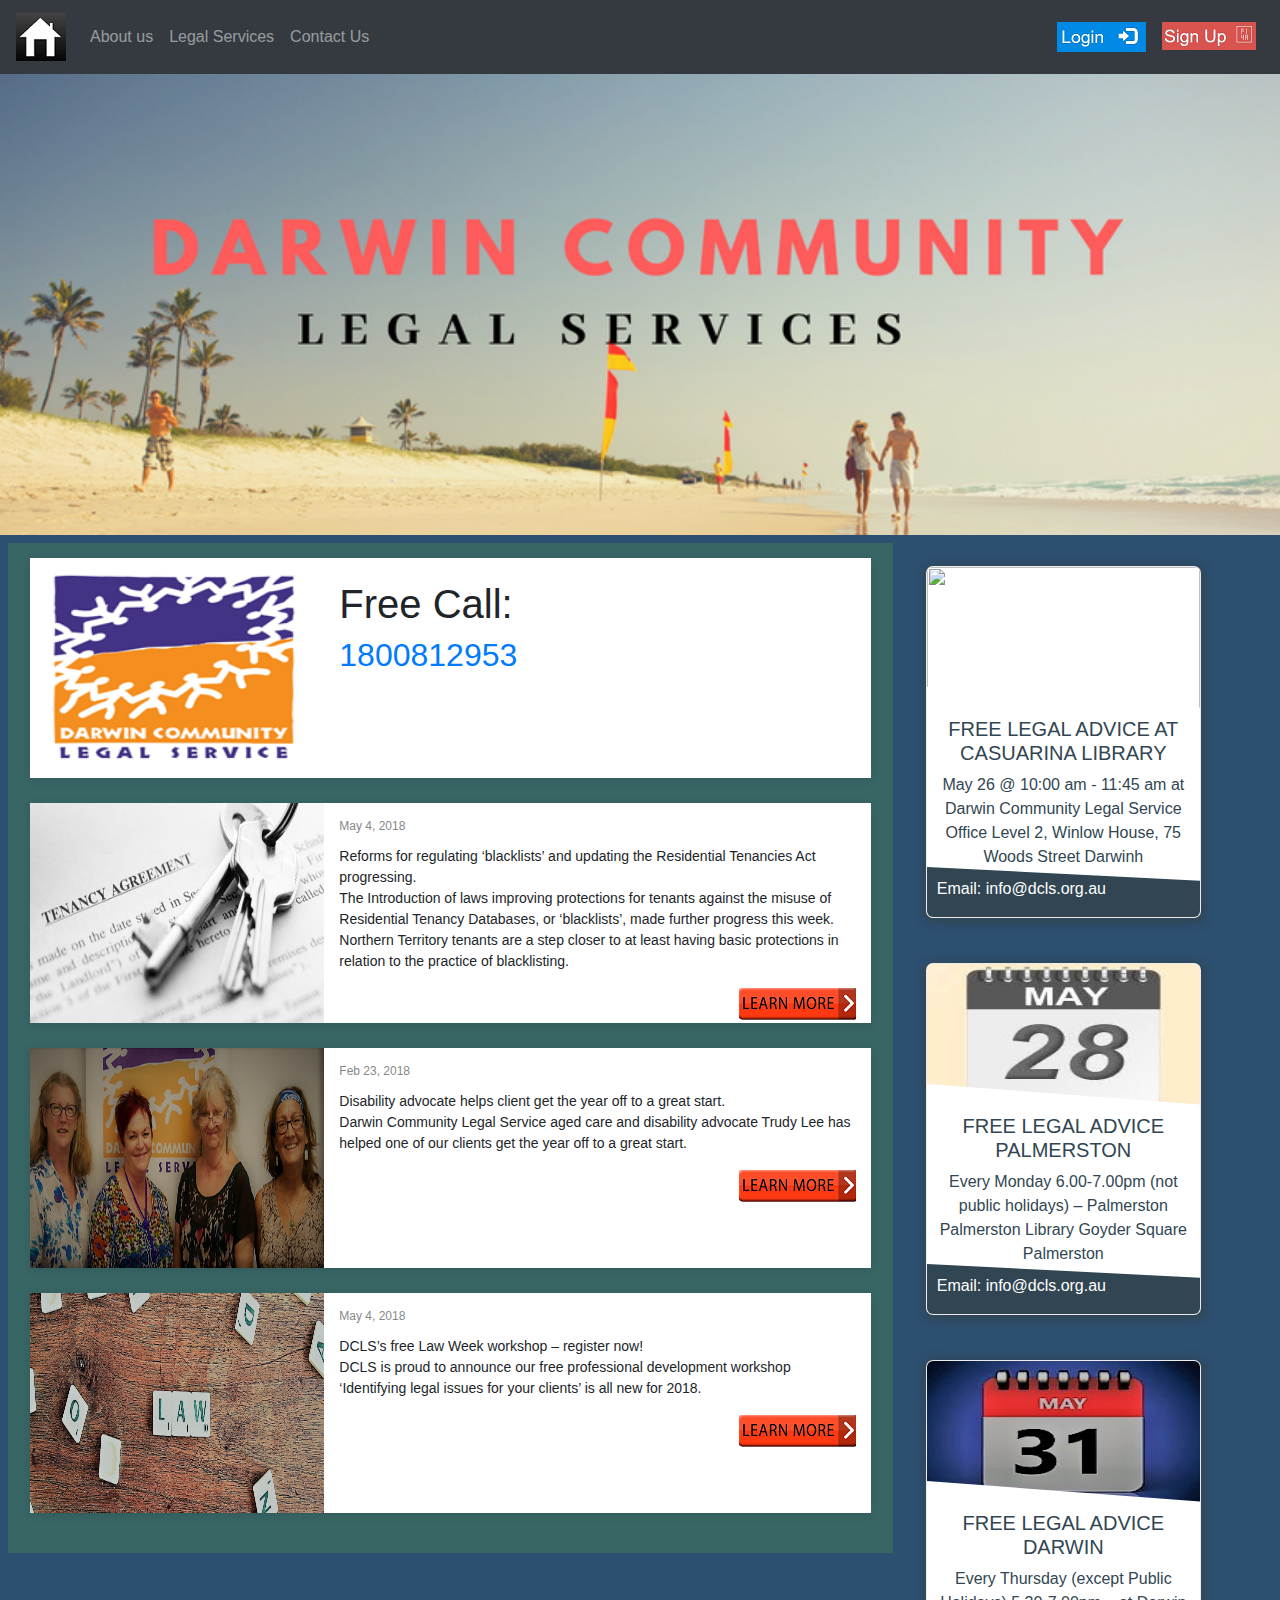
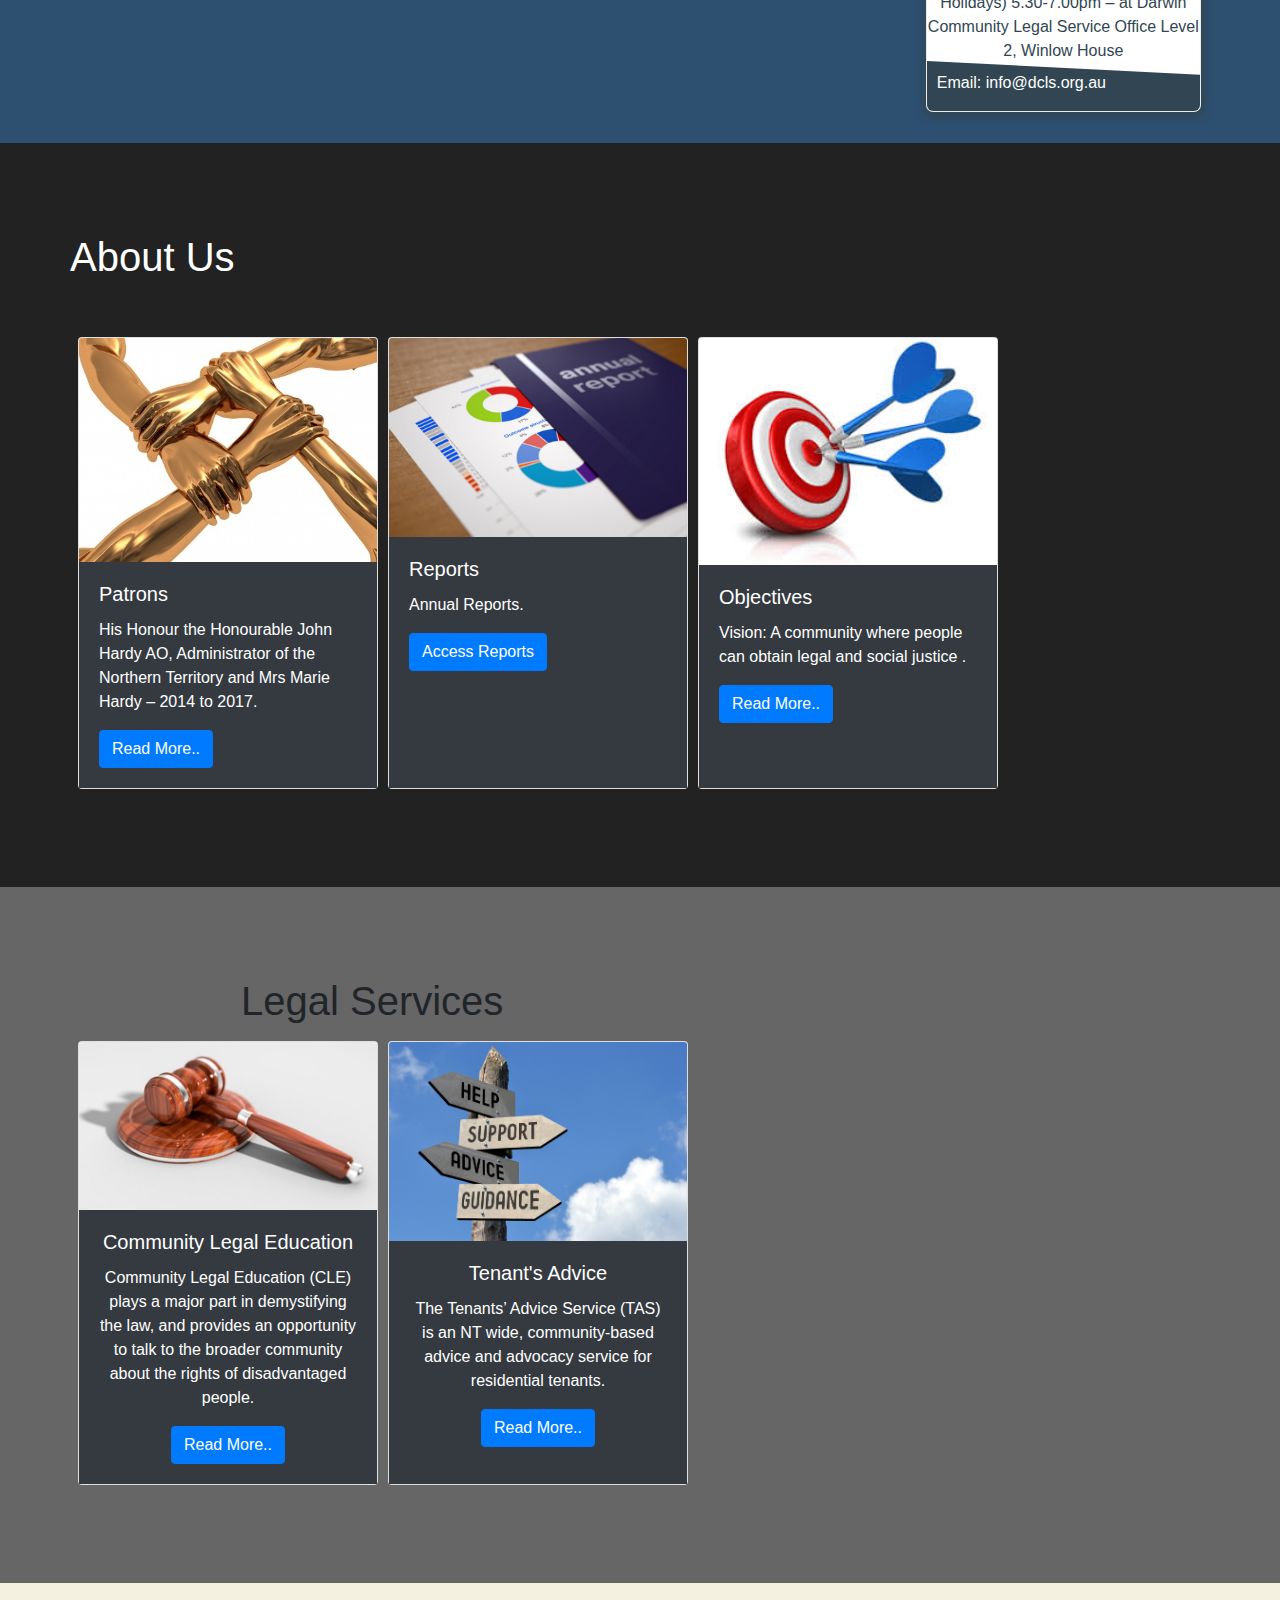
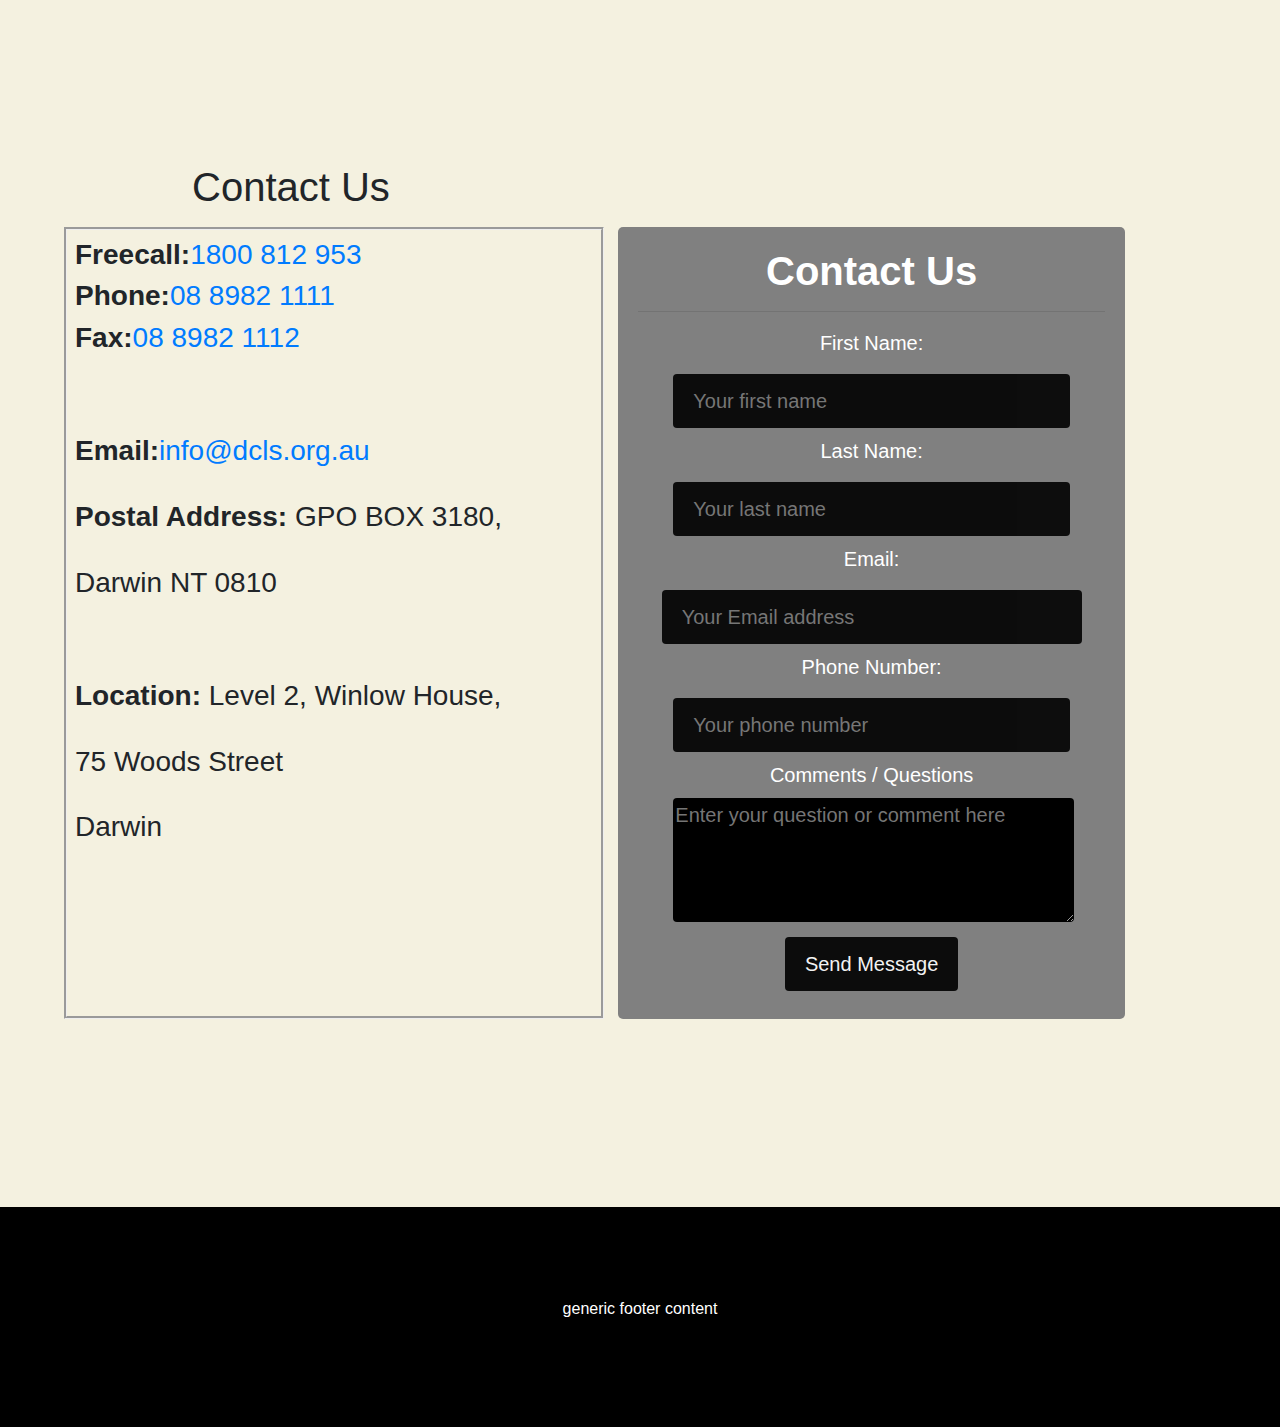
==== commit 179d60d7: "i did some design updates" ====
--- a/index.html
+++ b/index.html
@@ -148,7 +148,7 @@
 
        <span class="card-media-body-supporting-bottom-text card-media-link u-float-left"><h2><a href="tel:1800812953">1800812953</a></h2></span>
 
-       <span class="card-media-body-heading"><h2><a href="tel:1800812953">1800812953</a></h2></span>
+
 
 
        </div>
@@ -166,17 +166,12 @@
       <div class="card-media-body-top">
         <span class="subtle">May 4, 2018</span>
       </div>
-<<<<<<< HEAD
+
       <span class="card-media-body-heading">Reforms for regulating ‘blacklists’ and updating the Residential Tenancies Act progressing. <br>
 <p class="hide1">The Introduction of laws improving protections for tenants against the misuse of Residential Tenancy Databases, or ‘blacklists’, made further progress this week. Northern Territory tenants are a step closer to at least having basic protections in relation to the practice of blacklisting.</p>
     </span>
         <a href="news1.html" class="card-media-body-supporting-bottom-text card-media-link u-float-right"><img src="images/more.jpg" alt="more"></a>
-=======
-      <span class="card-media-body-heading">Reforms for regulating ‘blacklists’ and updating the Residential Tenancies Act progressing. <br>
-<p>The Introduction of laws improving protections for tenants against the misuse of Residential Tenancy Databases, or ‘blacklists’, made further progress this week. Northern Territory tenants are a step closer to at least having basic protections in relation to the practice of blacklisting.</p>
-    </span>
-        <a href="#/" class="card-media-body-supporting-bottom-text card-media-link u-float-right">For More Information</a>
->>>>>>> dba9f7e46f9b784c314d28e10e95741e901ec7f0
+
       </div>
     </div>
 
@@ -194,15 +189,10 @@
         <span class="subtle">Feb 23, 2018</span>
       </div>
       <span class="card-media-body-heading">Disability advocate helps client get the year off to a great start. <br>
-<<<<<<< HEAD
      <p class="hide2">Darwin Community Legal Service aged care and disability advocate Trudy Lee has helped one of our clients get the year off to a great start. </p>
      </span>
       <a href="news2.html" class="card-media-body-supporting-bottom-text card-media-link u-float-right"><img src="images/more.jpg" alt="more"></a>
-=======
-      <p>Darwin Community Legal Service aged care and disability advocate Trudy Lee has helped one of our clients get the year off to a great start. </p>
-      </span>
-      <a href="#/" class="card-media-body-supporting-bottom-text card-media-link u-float-right">For More Information</a>
->>>>>>> dba9f7e46f9b784c314d28e10e95741e901ec7f0
+
 	</div>
   </div>
   <div class="card-media">
@@ -218,16 +208,11 @@
         <span class="subtle">May 4, 2018</span>
       </div>
       <span class="card-media-body-heading">DCLS’s free Law Week workshop – register now!<br>
-<<<<<<< HEAD
 
 	   <p class="hide3"> DCLS is proud to announce our free professional development workshop ‘Identifying legal issues for your clients’ is all new for 2018. </p>
       </span>
     <a href="news3.html" class="card-media-body-supporting-bottom-text card-media-link u-float-right"><img src="images/more.jpg" alt="more"></a>
-=======
-	<p> DCLS is proud to announce our free professional development workshop ‘Identifying legal issues for your clients’ is all new for 2018. </p>
-      </span>
-    <a href="#/" class="card-media-body-supporting-bottom-text card-media-link u-float-right">For More Information</a>
->>>>>>> dba9f7e46f9b784c314d28e10e95741e901ec7f0
+
  	</div>
   </div>
 
@@ -235,7 +220,6 @@
 </div>
 <div class="event">
 <div class="card10-container">
-<<<<<<< HEAD
   <div class="Material-card">
   <div class="top5">
          <div class="rectangle"></div>
@@ -258,33 +242,11 @@
 <div class="content5">
   <h5> 	Free Legal Advice Palmerston </h5>
   <p>Every Monday 6.00-7.00pm (not public holidays) – Palmerston Palmerston Library Goyder Square Palmerston<p>
-=======
-  <div class="card10">
-    <div class="card10-image"></div>
-    <div class="card10-info">
-      <div class="card10-title">May 10</div>
-      <div class="card10-detail">Every Thursday (except Public Holidays) 5.30-7.00pm – Darwin Darwin Community Legal Service Office Level 2, Winlow House, 75 Woods Street Darwin.<br><br><br><br>Free Legal Advice Darwin</div>
-    </div>
-
-  </div>
-  <div class="card10">
-      <div class="card10-image"></div>
-    <div class="card10-info">
-      <div class="card10-title">May 12</div>
-      <div class="card10-detail">@ 10:00 am - 11:45 am
- at Casuarina Library.<br><br><br><br>Free Legal Advice at Casuarina Library</div>
-    </div>
-
-  </div>
-  <div class="card10">
-    <div class="card10-image"></div>
-    <div class="card10-info">
-      <div class="card10-title">May 14</div>
-      <div class="card10-detail">	Every Monday 6.00-7.00pm (not public holidays) – Palmerston Palmerston Library Goyder Square Palmerston.<br><br><br><br>Free Legal Advice Palmerston.</div>
-    </div>
-
->>>>>>> dba9f7e46f9b784c314d28e10e95741e901ec7f0
-</div>
+
+
+  </div>
+
+
 <div class="footer5">
   <div class="rectangle5"></div>
   <p>Email: info@dcls.org.au</p>
--- a/css/css.css
+++ b/css/css.css
@@ -14,7 +14,6 @@
 
 .Material-card{
   position: relative;
-<<<<<<< HEAD
   background: white;
   min-width: 275px;
   height:350px;
@@ -22,7 +21,6 @@
   font-family: 'Montserrat', sans-serif;
   color: #314652;
   box-shadow: 1px 2px 8px 3px;
-=======
   margin: 15px 15px;
   height: auto;
   border-radius: 7px;
@@ -38,7 +36,7 @@
   width: 100%;
   border-bottom-right-radius: 5px;
   border-bottom-left-radius: 5px;
->>>>>>> dba9f7e46f9b784c314d28e10e95741e901ec7f0
+
 }
 .top5{
   width: 100%;
@@ -58,7 +56,7 @@
   overflow: hidden;
 
 }
-.content5 h4{
+.content5 h5{
 
   text-transform: uppercase;
 }
@@ -106,8 +104,3 @@
   grid-template-columns: repeat(auto-fill,90%);
   align-items: auto;
 	}
-<<<<<<< HEAD
-
-=======
->>>>>>> dba9f7e46f9b784c314d28e10e95741e901ec7f0
-}
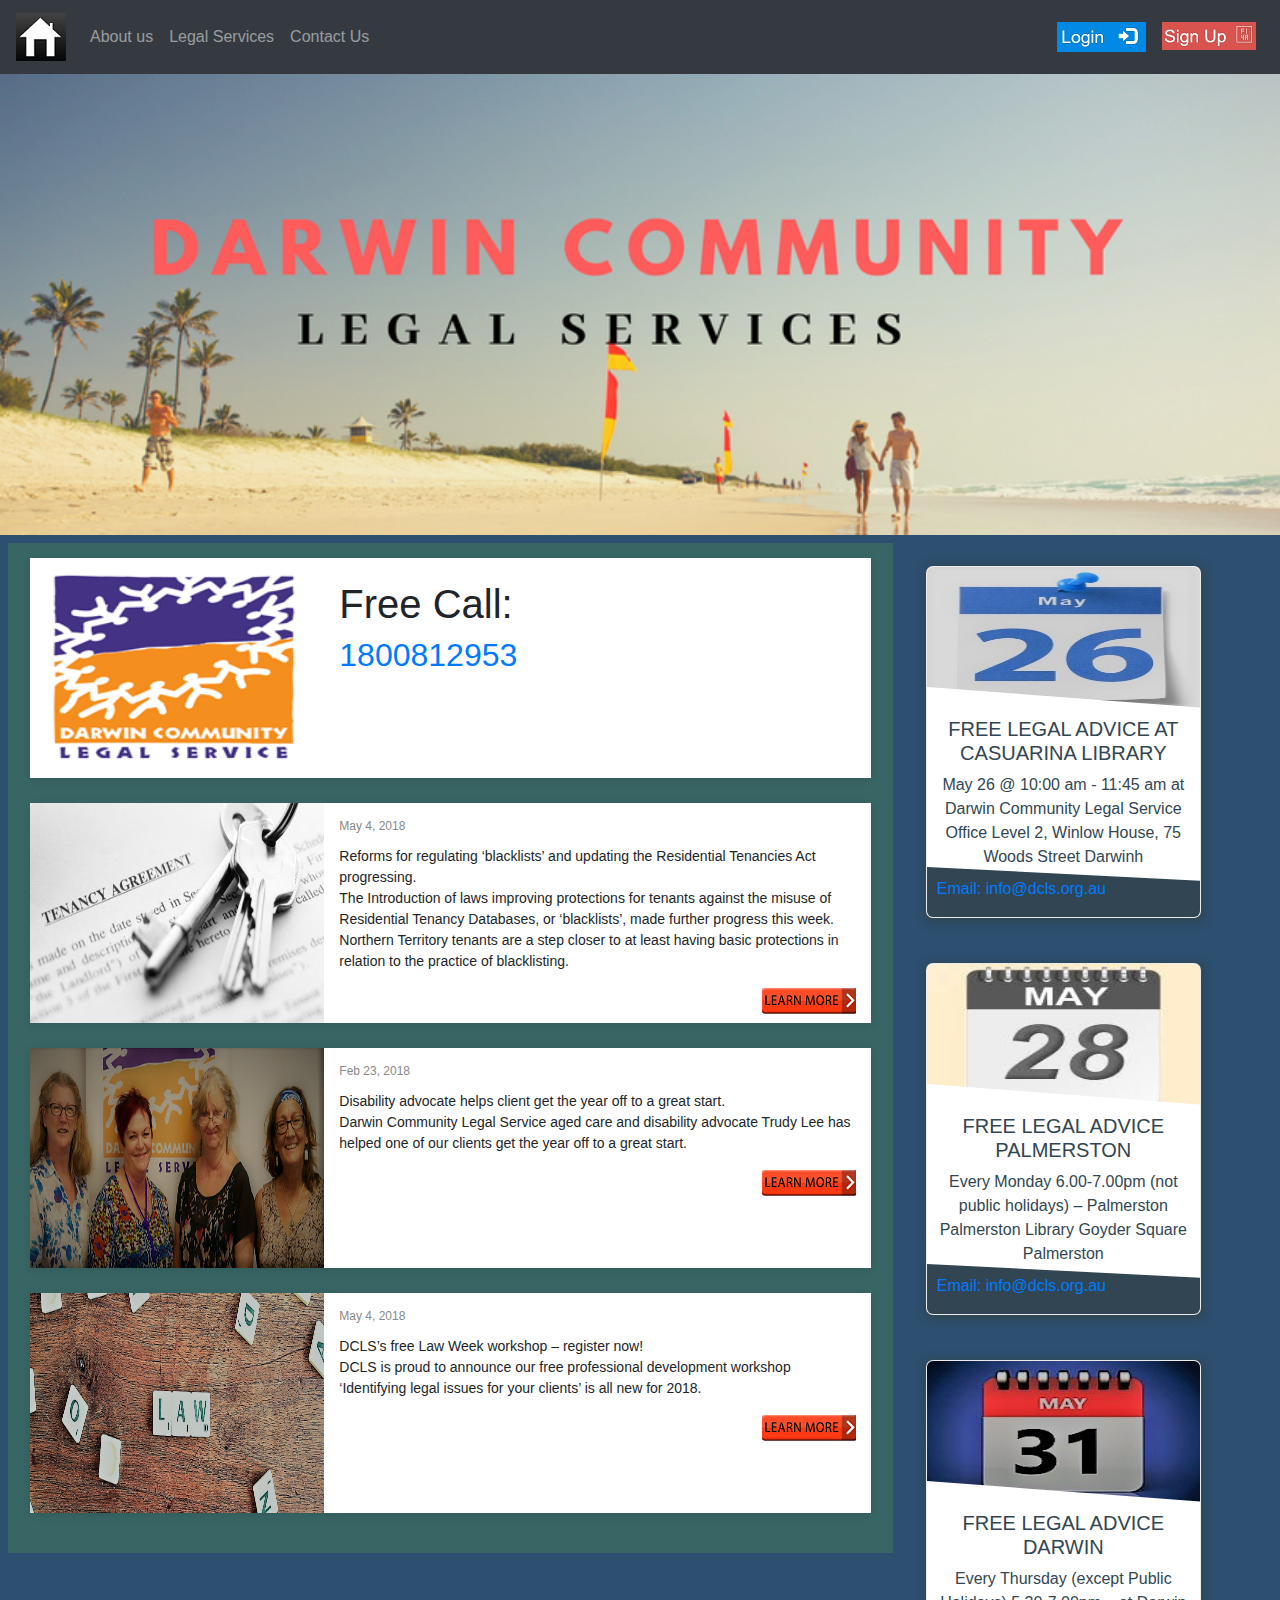
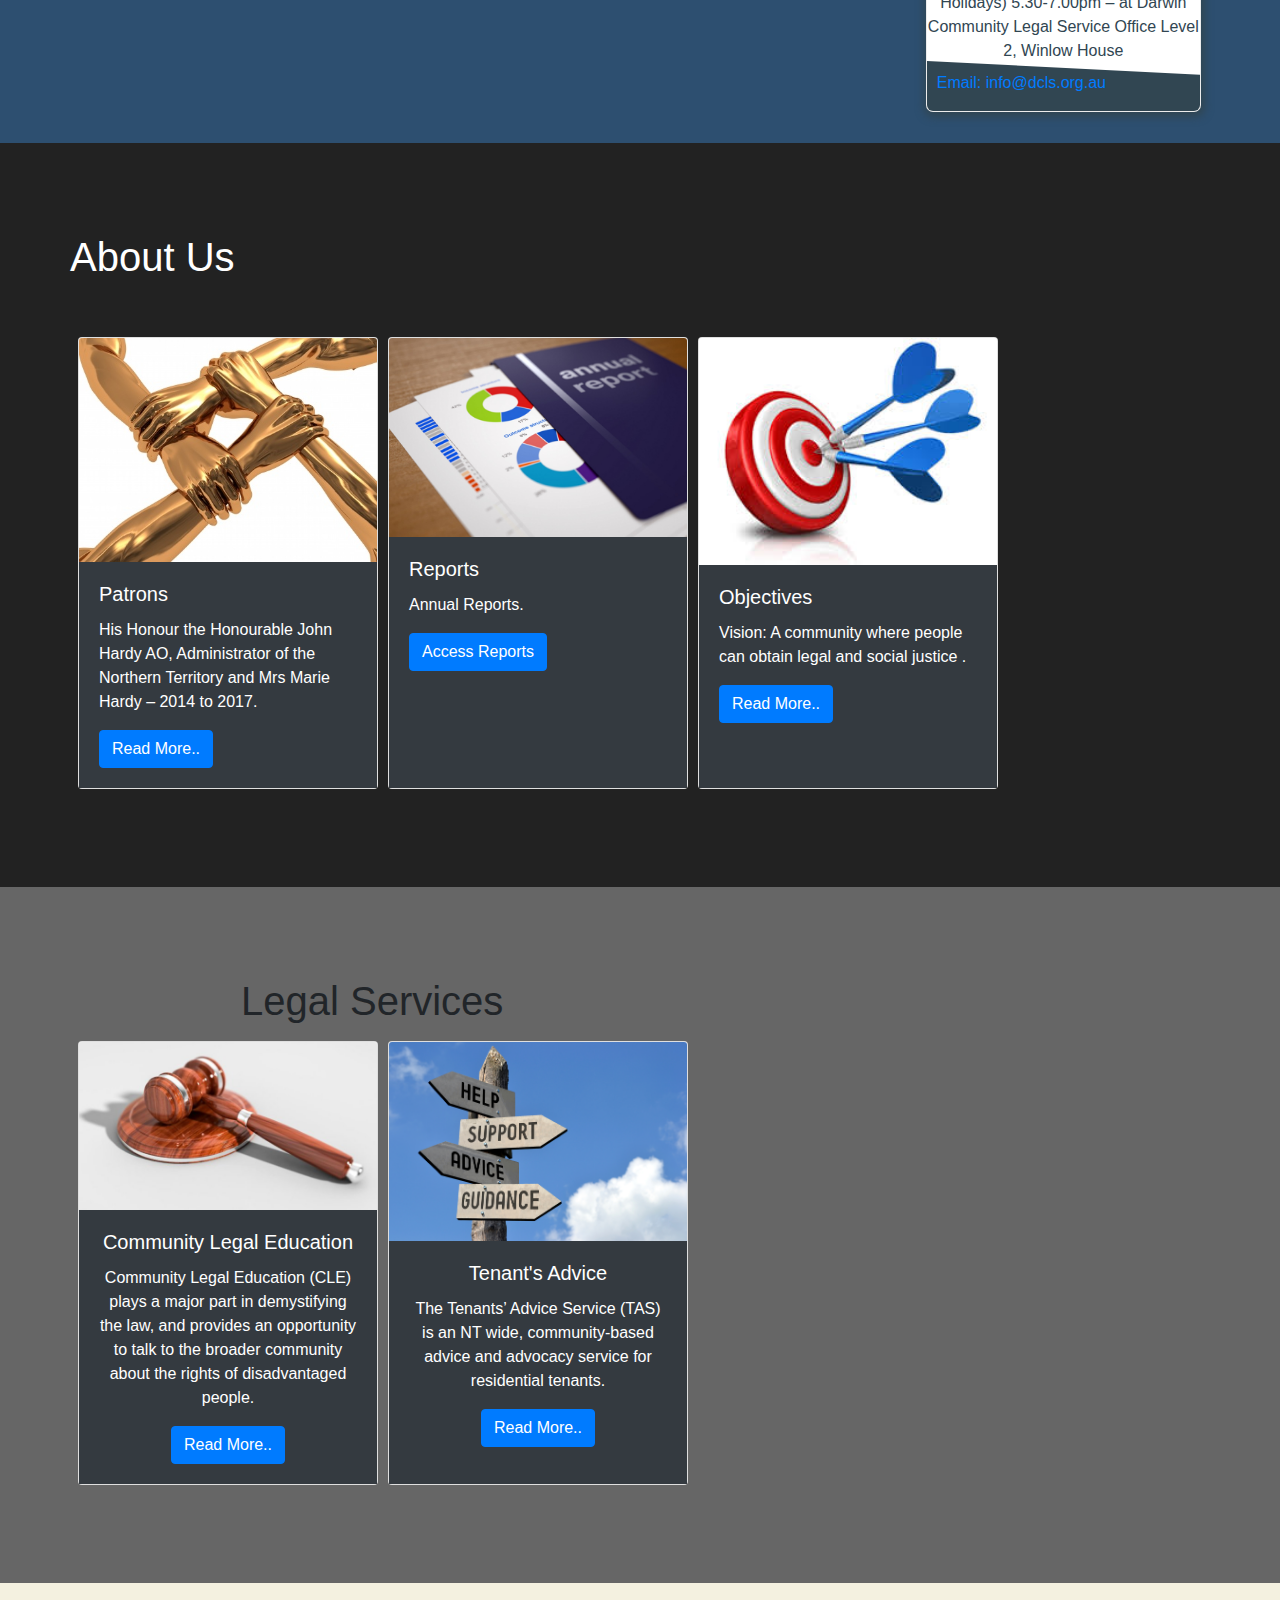
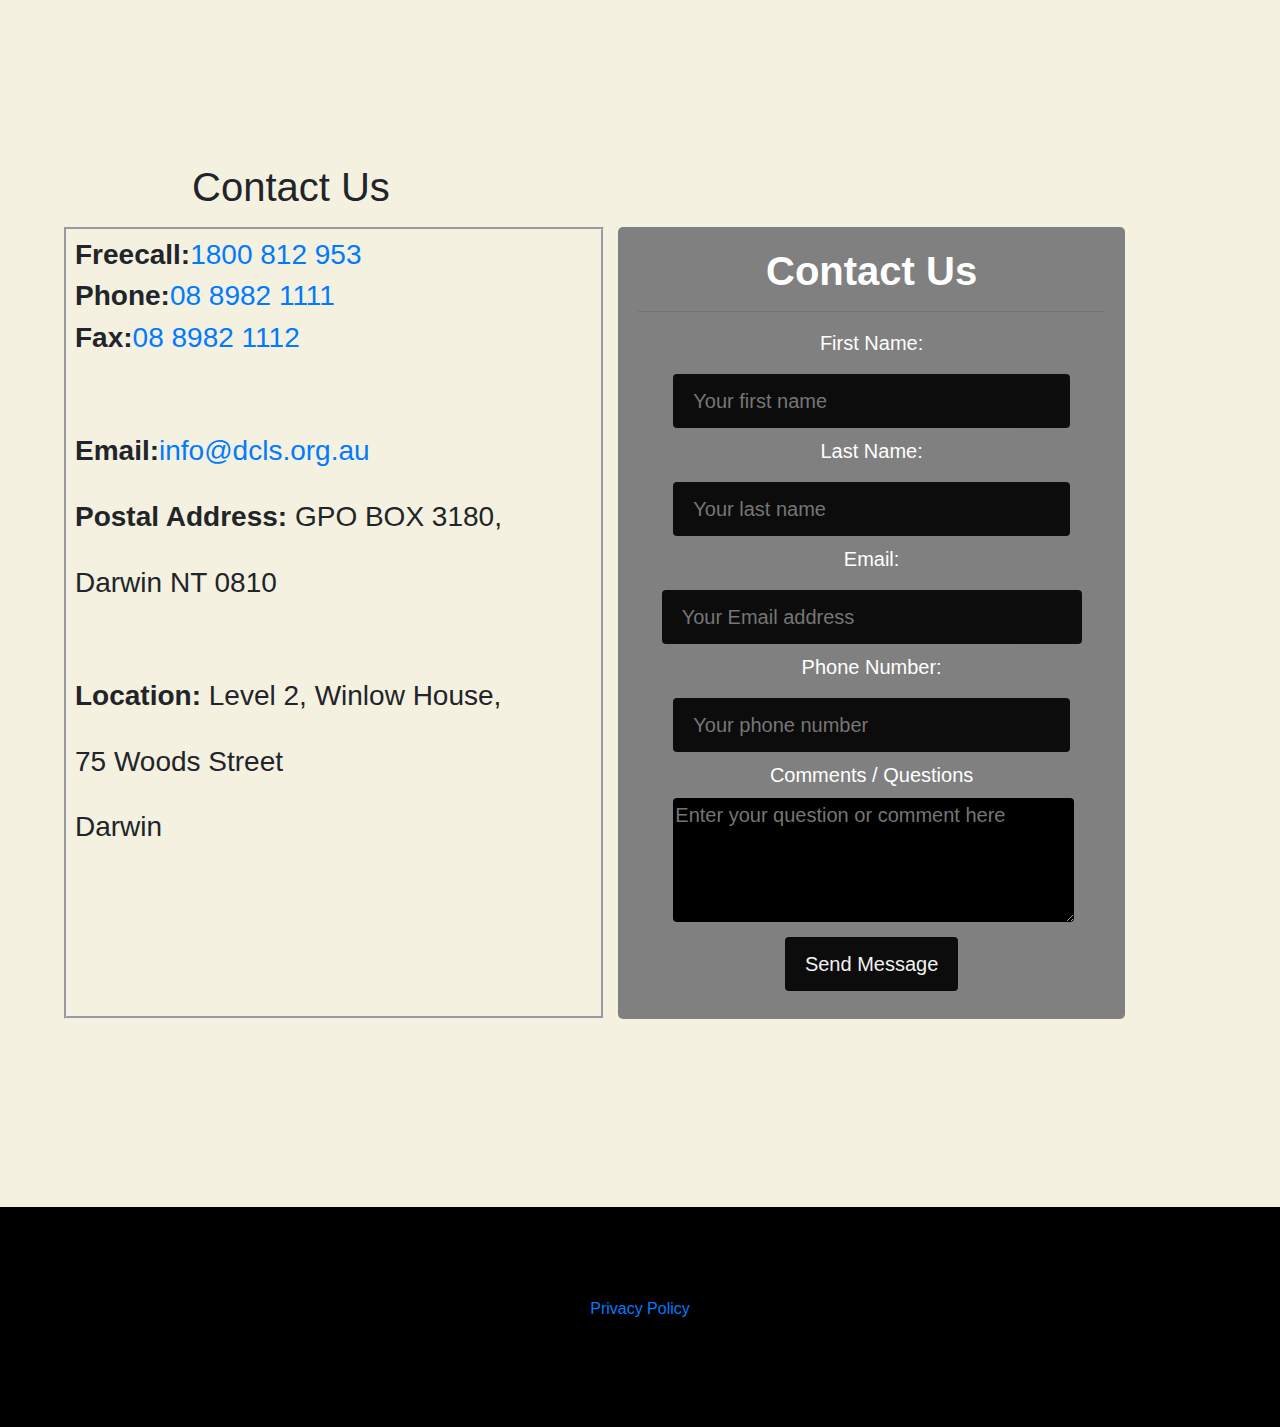
==== commit 6b7f63b8: "cleaned code" ====
--- a/index.html
+++ b/index.html
@@ -1,418 +1,343 @@
 <!DOCTYPE html>
 <html lang="en" >
+    <head>
+        <meta charset="UTF-8">
+        <meta name="viewport" content="width=device-width, initial-scale=1">
+        <title>Darwin Community Legal Services</title>
+        <link rel="stylesheet" href="https://maxcdn.bootstrapcdn.com/bootstrap/4.0.0/css/bootstrap.min.css">
+        <link rel="stylesheet" type="text/css" href="css/stylesheet.css">
+        <link rel="stylesheet" href="css/css.css">
+        <link rel="stylesheet" href="css/style.css">
+    </head>
+    <body>
+        <header>
+            <nav class="navbar fixed-top navbar-expand-md navbar-dark bg-dark">
+                <div id="sidebar" class="sidebar">
+                    <a href="javascript:void(0)" class="closebtn" onclick="closeNav()">&times;</a>
+                    <a  style="font-size:30px;cursor:pointer" onclick="opendrop1()">About us</a>
+                    <div class="drop_1" id="drop_1">
+                        <a href="patrons.html">Patrons</a>
+                        <a href="reports.html">Reports</a>
+                        <a href="objectives.html">Objectives</a>
+                    </div>
+                    <a style="font-size:30px;cursor:pointer" onclick="opendrop2()">Legal Services</a>
+                    <div class="drop_2" id="drop_2">
+                        <a href="legal.html">Community Legal Education</a>
+                        <a href="tenant.html">Tenant's Advice</a>
+                    </div>
+                    <a href="#contact_us">Contact Us</a>
+                    <a id="signin"><img class="login12" src="images/login1.png" alt="login"></a>
+                    <a id="signon"><img class="login12" src="images/sign.png" alt="sign"></a>
+                </div>
+                <span class="open" style="font-size:30px;cursor:pointer" onclick="openNav()">&#9776;</span>
+                <a class="navbar-brand" href="#top"><img class="home" src="images/home.jpg" alt="home"></a> <span class="sr-only">(current)</span>
+            <div class="collapse navbar-collapse">
+                <ul class="navbar-nav mr-auto">
+                    <li class="nav-item">
+                        <a class="nav-link scroll" href="#about_us">About us </a>
+                    </li>
+                    <li class="nav-item">
+                        <a class="nav-link scroll" href="#legal_services">Legal Services</a>
+                    </li>
+                    <li class="nav-item">
+                        <a class="nav-link scroll" href="#contact_us">Contact Us</a>
+                    </li>
+                </ul>
+                <ul class=" navbar-nav navbar-right">
+                    <li class="nav-item">
+                        <a class="nav-link" id="signi"><img class="login12" src="images/login1.png" alt="login"></a>
+                    </li>
+                    <li class="nav-item">
+                        <a class="nav-link" id="signo"><img class="login12" src="images/sign.png" alt="sign"></a>
+                    </li>
+                </ul>
+            </div>
+            </nav>
+        </header>
+        <div id="sign" class="sign">
+            <div class="signup">
+                <span class="close2">&times;</span>
+                <form>
+                    <h1><strong>Sign up</strong></h1>
+                    <hr>
+                    <div class="fname">
+                        <label for="first">First Name:</label><br>
+                        <input type="text" name ="first" id="first" placeholder="Your first name" required>
+                    </div>
+                    <div class="lname">
+                        <label for="Last">Last Name:</label><br>
+                        <input type="text" name ="Last" id="Last" placeholder="Your last name" required>
+                    </div>
+                    <div class="email">
+                        <label for="e-mail">Email:</label><br>
+                        <input id="emailAddress" type="email" name ="e-mail" id="e-mail" placeholder="Your Email address" required>
+                    </div>
+                    <div class="password">
+                        <label for="Last">Password:</label><br>
+                        <input type="password" name ="Last" id="Last" placeholder="Enter your Password" required>
+                    </div>
+                    <input type="submit" value="Sign Up">
+                </form>
+            </div>
+        </div>
+        <div id="log" class="log">
+            <div class="login">
+                <span class="close1">&times;</span>
+                <form>
+                    <h1><strong>Login</strong></h1>
+                    <hr>
+                    <div class="User Name">
+                        <label for="first">User Name:</label><br>
+                        <input type="text" name ="first" id="first" placeholder="Enter your User Name" required>
+                    </div>
+                    <div class="Password">
+                        <label for="Last">Password:</label><br>
+                        <input type="password" name ="Last" id="Last" placeholder="Enter Your Password" required>
+                    </div>
+                    <input type="submit" value="Login">
+                </form>
+            </div>
+        </div>
+        <div class="main" id="main">
+            <section class="top" id="top">
 
-<head>
-  <meta charset="UTF-8">
-  <meta name="viewport" content="width=device-width, initial-scale=1">
-  <title>Darwin Community Legal Services</title>
+                <div class="dcls">
+                    <img class="dcls" src="images/Darwin.png" alt="main">
+                </div>
+            </section>
+            <section class="main_info">
+                <div class="news_event">
+                    <div class="news">
+                        <div class="container10">
+                            <div class="card-media">
+                                <!-- media container -->
+                                <div class="card-media-object-container">
+                                    <div class="card-media-object">
+                                        <img src="images/freecall.png" height="100%" width="100%" />
+                                    </div>
+                                </div>
+                                <!-- body container -->
+                                <div class="card-media-body">
+                                    <div class="card-media-body-top">
+                                        <span class="subtle"></span>
+                                    </div>
+                                    <span class="card-media-body-heading"><h1>Free Call:</h1></span>
+                                    <span class="card-media-body-supporting-bottom-text card-media-link u-float-left"><h2><a href="tel:1800812953">1800812953</a></h2></span>
+                                </div>
+                            </div>
+                            <div class="card-media">
+                                <!-- media container -->
+                                <div class="card-media-object-container">
+                                    <div class="card-media-object">
+                                        <img src="images/a.jpg" height="100%" width="100%" />
+                                    </div>
+                                </div>
+                                <!-- body container -->
+                                <div class="card-media-body">
+                                    <div class="card-media-body-top">
+                                        <span class="subtle">May 4, 2018</span>
+                                    </div>
 
-     <link rel="stylesheet" href="https://maxcdn.bootstrapcdn.com/bootstrap/4.0.0/css/bootstrap.min.css">
-
-      <link rel="stylesheet" type="text/css" href="css/stylesheet.css">
-      <link rel="stylesheet" href="css/css.css">
-      <link rel="stylesheet" href="css/style.css">
-
-
-
-</head>
-
-<body>
-
-  <header>
-
-
-  <nav class="navbar fixed-top navbar-expand-md navbar-dark bg-dark">
-    <div id="sidebar" class="sidebar">
-      <a href="javascript:void(0)" class="closebtn" onclick="closeNav()">&times;</a>
-      <a  style="font-size:30px;cursor:pointer" onclick="opendrop1()">About us</a>
-      <div class="drop_1" id="drop_1">
-        <a href="patrons.html">Patrons</a>
-        <a href="reports.html">Reports</a>
-        <a href="objectives.html">Objectives</a>
-      </div>
-      <a style="font-size:30px;cursor:pointer" onclick="opendrop2()">Legal Services</a>
-      <div class="drop_2" id="drop_2">
-        <a href="legal.html">Community Legal Education</a>
-        <a href="tenant.html">Tenant's Advice</a>
-      </div>
-      <a href="#contact_us">Contact Us</a>
-      <a id="signin"><img class="login12" src="images/login1.png" alt="login"></a>
-      <a id="signon"><img class="login12" src="images/sign.png" alt="sign"></a>
-    </div>
-    <span class="open" style="font-size:30px;cursor:pointer" onclick="openNav()">&#9776;</span>
-
-  <a class="navbar-brand" href="#top"><img class="home" src="images/home.jpg" alt="home"></a> <span class="sr-only">(current)</span></a>
-
-
-  <div class="collapse navbar-collapse">
-    <ul class="navbar-nav mr-auto">
-      <li class="nav-item">
-        <a class="nav-link scroll" href="#about_us">About us </a>
-      </li>
-      <li class="nav-item">
-        <a class="nav-link scroll" href="#legal_services">Legal Services</a>
-      </li>
-      <li class="nav-item">
-        <a class="nav-link scroll" href="#contact_us">Contact Us</a>
-      </li>
-    </ul>
-    <ul class=" navbar-nav navbar-right">
-      <li class="nav-item">
-
-        <a class="nav-link" id="signi"><img class="login12" src="images/login1.png" alt="login"></a>
-      </li>
-      <li class="nav-item">
-        <a class="nav-link" id="signo"><img class="login12" src="images/sign.png" alt="sign"></a>
-      </li>
-    </ul>
-
-  </div>
-</nav>
-
-</header>
-<div id="sign" class="sign">
-  <div class="signup">
-      <span class="close2">&times;</span>
-    <form>
-      <h1><strong>Sign up</strong></h1>
-      <hr>
-      <div class="fname">
-      <label for="first">First Name:</label><br>
-      <input type="text" name ="first" id="first" placeholder="Your first name" required>
-      </div>
-      <div class="lname">
-      <label for="Last">Last Name:</label><br>
-      <input type="text" name ="Last" id="Last" placeholder="Your last name" required>
-      </div>
-      <div class="email">
-      <label for="e-mail">Email:</label><br>
-      <input id="emailAddress" type="email" name ="e-mail" id="e-mail" placeholder="Your Email address" required>
-      </div>
-        <div class="password">
-      <label for="Last">Password:</label><br>
-      <input type="password" name ="Last" id="Last" placeholder="Enter your Password" required>
-      </div>
-    <input type="submit" value="Sign Up">
-    </form>
-  </div>
-</div>
-<div id="log" class="log">
-
-
-  <div class="login">
-    <span class="close1">&times;</span>
-  <form>
-    <h1><strong>Login</strong></h1>
-    <hr>
-    <div class="User Name">
-    <label for="first">User Name:</label><br>
-    <input type="text" name ="first" id="first" placeholder="Enter your User Name" required>
-    </div>
-    <div class="Password">
-    <label for="Last">Password:</label><br>
-    <input type="password" name ="Last" id="Last" placeholder="Enter Your Password" required>
-      </div>
-
-      <input type="submit" value="Login">
-  </form>
-</div>
-</div>
-
-
-<div class="main" id="main">
-<section class="top" id="top">
-
-    <div class="dcls">
-        <img class="dcls" src="images/Darwin.png" alt="main">
-      </div>
-    </div>
-
-</section>
-<section class="main_info">
-  <div class="news_event">
-  <div class="news">
- <div class="container10">
-   <div class="card-media">
-     <!-- media container -->
-     <div class="card-media-object-container">
-       <div class="card-media-object">
-    <img src="images/freecall.png" height="100%" width="100%" />
-    </div>
-     </div>
-     <!-- body container -->
-     <div class="card-media-body">
-       <div class="card-media-body-top">
-         <span class="subtle"></span>
-       </div>
-       <span class="card-media-body-heading"><h1>Free Call:</h1></span>
-
-       <span class="card-media-body-supporting-bottom-text card-media-link u-float-left"><h2><a href="tel:1800812953">1800812953</a></h2></span>
-
-
-
-
-       </div>
-     </div>
-
-  <div class="card-media">
-    <!-- media container -->
-    <div class="card-media-object-container">
-      <div class="card-media-object">
-	  <img src="images/a.jpg" height="100%" width="100%" />
-	  </div>
-    </div>
-    <!-- body container -->
-    <div class="card-media-body">
-      <div class="card-media-body-top">
-        <span class="subtle">May 4, 2018</span>
-      </div>
-
-      <span class="card-media-body-heading">Reforms for regulating ‘blacklists’ and updating the Residential Tenancies Act progressing. <br>
-<p class="hide1">The Introduction of laws improving protections for tenants against the misuse of Residential Tenancy Databases, or ‘blacklists’, made further progress this week. Northern Territory tenants are a step closer to at least having basic protections in relation to the practice of blacklisting.</p>
-    </span>
-        <a href="news1.html" class="card-media-body-supporting-bottom-text card-media-link u-float-right"><img src="images/more.jpg" alt="more"></a>
-
-      </div>
-    </div>
-
-  <div class="card-media">
-    <!-- media container -->
-    <div class="card-media-object-container">
-      <div class="card-media-object">
-	  <img src="images/b.png" height="100%" width="100%" />
-	  </div>
-      </ul>
-    </div>
-    <!-- body container -->
-    <div class="card-media-body">
-      <div class="card-media-body-top">
-        <span class="subtle">Feb 23, 2018</span>
-      </div>
-      <span class="card-media-body-heading">Disability advocate helps client get the year off to a great start. <br>
-     <p class="hide2">Darwin Community Legal Service aged care and disability advocate Trudy Lee has helped one of our clients get the year off to a great start. </p>
-     </span>
-      <a href="news2.html" class="card-media-body-supporting-bottom-text card-media-link u-float-right"><img src="images/more.jpg" alt="more"></a>
-
-	</div>
-  </div>
-  <div class="card-media">
-    <!-- media container -->
-    <div class="card-media-object-container">
-      <div class="card-media-object">
-	  <img src="images/c.jpg" height="100%" width="100%" />
-	  </div>
-    </div>
-    <!-- body container -->
-    <div class="card-media-body">
-      <div class="card-media-body-top">
-        <span class="subtle">May 4, 2018</span>
-      </div>
-      <span class="card-media-body-heading">DCLS’s free Law Week workshop – register now!<br>
-
-	   <p class="hide3"> DCLS is proud to announce our free professional development workshop ‘Identifying legal issues for your clients’ is all new for 2018. </p>
-      </span>
-    <a href="news3.html" class="card-media-body-supporting-bottom-text card-media-link u-float-right"><img src="images/more.jpg" alt="more"></a>
-
- 	</div>
-  </div>
-
-</div>
-</div>
-<div class="event">
-<div class="card10-container">
-  <div class="Material-card">
-  <div class="top5">
-         <div class="rectangle"></div>
-    <img src="images/May26.jpg">
-  </div>
-<div class="content5">
-  <h5> Free Legal Advice at Casuarina Library </h5>
-  <p>May 26 @ 10:00 am - 11:45 am at Darwin Community Legal Service Office Level 2, Winlow House, 75 Woods Street Darwinh</p>
-</div>
-<div class="footer5">
-  <div class="rectangle5"></div>
-  <p>Email: info@dcls.org.au</p>
-</div>
-</div>
-<div class="Material-card">
-  <div class="top5">
-        <div class="rectangle"></div>
-    <img src="images/May28.jpg"/>
-  </div>
-<div class="content5">
-  <h5> 	Free Legal Advice Palmerston </h5>
-  <p>Every Monday 6.00-7.00pm (not public holidays) – Palmerston Palmerston Library Goyder Square Palmerston<p>
-
-
-  </div>
-
-
-<div class="footer5">
-  <div class="rectangle5"></div>
-  <p>Email: info@dcls.org.au</p>
-</div>
-</div>
-<div class="Material-card">
-  <div class="top5">
-       <div class="rectangle"></div>
-    <img src="images/May31.jpg">
-  </div>
-<div class="content5">
-  <h5> 	Free Legal Advice Darwin </h5>
-  <p>Every Thursday (except Public Holidays) 5.30-7.00pm – at Darwin Community Legal Service Office Level 2, Winlow House<p>
-</div>
-<div class="footer5">
-  <div class="rectangle5"></div>
-
-  <p>Email: info@dcls.org.au</p>
-
-</div>
-</div>
-</div>
-</div>
-</div>
-
-</section>
-
-
-<section class="about_us" id="about_us">
-
-  <div class="container">
-    <h1 class="mb-5 display-5">About Us</h1>
-    <div class="card_row">
-
-
-      <div class="card" >
-      <img class="card-img-top" src="images/patrons.jpg" alt="Card image cap">
-      <div class="card-body bg-dark text-white">
-        <h5 class="card-title">Patrons</h5>
-        <p class="card-text">His Honour the Honourable  John Hardy AO, Administrator of the Northern Territory and Mrs Marie Hardy – 2014 to 2017. </p>
-        <a href="patrons.html" class="btn btn-primary">Read More..</a>
-      </div>
-    </div>
-
-
-
-      <div class="card">
-      <img class="card-img-top" src="images/reports.jpg" alt="Card image cap">
-      <div class="card-body bg-dark text-white">
-        <h5 class="card-title"> Reports</h5>
-        <p class="card-text">Annual Reports. </p>
-        <a href="reports.html" class="btn btn-primary">Access Reports</a>
-      </div>
-    </div>
-
-
-
-      <div class="card" >
-      <img class="card-img-top" src="images/objectives.jpg" alt="Card image cap">
-      <div class="card-body bg-dark text-white">
-        <h5 class="card-title">Objectives</h5>
-        <p class="card-text">Vision:
-A community where people can obtain legal and social justice .</p>
-        <a href="objectives.html" class="btn btn-primary">Read More..</a>
-      </div>
-
-    </div>
-</div>
-</div>
-
-</section>
-
-<section class="legal_services" id="legal_services">
-  <div class="container">
-    <h1 class="h10">Legal Services</h1>
-    <div class="card_row">
-      <div class="card" >
-      <img class="card-img-top" src="images/legal.jpg" alt="Card image cap">
-      <div class="card-body bg-dark text-white">
-        <h5 class="card-title">Community Legal Education</h5>
-        <p class="card-text">Community Legal Education (CLE) plays a major part in demystifying the law, and provides an opportunity to talk to the broader community about the rights of disadvantaged people. </p>
-        <a href="legal.html" class="btn btn-primary">Read More..</a>
-      </div>
-    </div>
-
-
-
-  <div class="card" >
-  <img class="card-img-top" src="images/tenants.jpg" alt="Card image cap">
-  <div class="card-body bg-dark text-white">
-    <h5 class="card-title">Tenant's Advice</h5>
-    <p class="card-text">The Tenants’ Advice Service (TAS) is an NT wide, community-based advice and advocacy service for residential tenants. </p>
-    <a href="tenant.html" class="btn btn-primary">Read More..</a>
-  </div>
-</div>
-
-
-</div>
-</div>
-</section>
-<section class="contact_us" id="contact_us">
-  <h1 class="h10">Contact Us</h1>
-<div class="contact1">
-<div class="contact_info">
-  <h3><b>Freecall:</b><a href="tel:1800812953">1800 812 953</a></h3>
-  <h3><b>Phone:</b><a href="tel:0889821111">08 8982 1111</a></h3>
-  <h3><b>Fax:</b><a href="tel:0889821112">08 8982 1112</a></h3>
-  <br><br><br>
-  <h3><b>Email:</b><a href="mailto:info@dcls.org.au">info@dcls.org.au</a></h3><br>
-  <h3><b>Postal Address:</b> GPO BOX 3180,</h3><br>
-  <h3>Darwin NT 0810 </h3>
-  <br><br><br>
-  <h3><b>Location:</b> Level 2, Winlow House,</h3><br>
-  <h3>75 Woods Street</h3><br>
-  <h3>Darwin</h3><br>
-</div>
-<div class="register">
-    <form action="mailto:dcls@dcls.com.au">
-      <h1><strong>Contact Us</strong></h1>
-      <hr>
-      <div class="fname">
-      <label for="first">First Name:</label><br>
-      <input type="text" name ="first" id="first" placeholder="Your first name" required>
-      </div>
-      <div class="lname">
-      <label for="Last">Last Name:</label><br>
-      <input type="text" name ="Last" id="Last" placeholder="Your last name" required>
-      </div>
-      <div class="email">
-      <label for="e-mail">Email:</label><br>
-      <input id="emailAddress" type="email" name ="e-mail" id="e-mail" placeholder="Your Email address" required>
-      </div>
-      <div class="phn">
-      <label for="phone">Phone Number:</label><br>
-      <input type="number" name ="phone" id="phone" placeholder="Your phone number" required>
-      </div>
-
-        <div class="comments">
-        <label for="text">Comments / Questions </label><br>
-        <textarea placeholder="Enter your question or comment here"  rows="4" cols=""></textarea><br>
+                                    <span class="card-media-body-heading">Reforms for regulating ‘blacklists’ and updating the Residential Tenancies Act progressing. <br>
+                                        <p class="hide1">The Introduction of laws improving protections for tenants against the misuse of Residential Tenancy Databases, or ‘blacklists’, made further progress this week. Northern Territory tenants are a step closer to at least having basic protections in relation to the practice of blacklisting.</p>
+                                    </span>
+                                    <a href="news1.html" class="card-media-body-supporting-bottom-text card-media-link u-float-right"><img src="images/more.jpg" alt="more"></a>
+                                </div>
+                            </div>
+                            <div class="card-media">
+                                <!-- media container -->
+                                <div class="card-media-object-container">
+                                    <div class="card-media-object">
+                                        <img src="images/b.png" height="100%" width="100%" />
+                                    </div>
+                                </div>
+                                <!-- body container -->
+                                <div class="card-media-body">
+                                    <div class="card-media-body-top">
+                                        <span class="subtle">Feb 23, 2018</span>
+                                    </div>
+                                    <span class="card-media-body-heading">Disability advocate helps client get the year off to a great start. <br>
+                                        <p class="hide2">Darwin Community Legal Service aged care and disability advocate Trudy Lee has helped one of our clients get the year off to a great start. </p>
+                                    </span>
+                                    <a href="news2.html" class="card-media-body-supporting-bottom-text card-media-link u-float-right"><img src="images/more.jpg" alt="more"></a>
+                                </div>
+                            </div>
+                            <div class="card-media">
+                                <!-- media container -->
+                                <div class="card-media-object-container">
+                                    <div class="card-media-object">
+                                        <img src="images/c.jpg" height="100%" width="100%" />
+                                    </div>
+                                </div>
+                                <!-- body container -->
+                                <div class="card-media-body">
+                                    <div class="card-media-body-top">
+                                        <span class="subtle">May 4, 2018</span>
+                                    </div>
+                                    <span class="card-media-body-heading">DCLS’s free Law Week workshop – register now!<br>
+                                        <p class="hide3"> DCLS is proud to announce our free professional development workshop ‘Identifying legal issues for your clients’ is all new for 2018. </p>
+                                    </span>
+                                    <a href="news3.html" class="card-media-body-supporting-bottom-text card-media-link u-float-right"><img src="images/more.jpg" alt="more"></a>
+                                </div>
+                            </div>
+                        </div>
+                    </div>
+                    <div class="event">
+                        <div class="card10-container">
+                            <div class="Material-card">
+                                <div class="top5">
+                                    <div class="rectangle"></div>
+                                    <img src="images/May26.jpg">
+                                </div>
+                                <div class="content5">
+                                    <h5> Free Legal Advice at Casuarina Library </h5>
+                                    <p>May 26 @ 10:00 am - 11:45 am at Darwin Community Legal Service Office Level 2, Winlow House, 75 Woods Street Darwinh</p>
+                                </div>
+                                <div class="footer5">
+                                    <div class="rectangle5"></div>
+                                    <p><a href="mailto:info@dcls.org.au">Email: info@dcls.org.au</a></p>
+                                </div>
+                            </div>
+                            <div class="Material-card">
+                                <div class="top5">
+                                    <div class="rectangle"></div>
+                                    <img src="images/May28.jpg"/>
+                                </div>
+                                <div class="content5">
+                                    <h5>Free Legal Advice Palmerston </h5>
+                                    <p>Every Monday 6.00-7.00pm (not public holidays) – Palmerston Palmerston Library Goyder Square Palmerston<p>
+                                </div>
+                                <div class="footer5">
+                                    <div class="rectangle5"></div>
+                                    <p><a href="mailto:info@dcls.org.au">Email: info@dcls.org.au</a></p>
+                                </div>
+                            </div>
+                            <div class="Material-card">
+                                <div class="top5">
+                                    <div class="rectangle"></div>
+                                    <img src="images/May31.jpg">
+                                </div>
+                                <div class="content5">
+                                    <h5>Free Legal Advice Darwin </h5>
+                                    <p>Every Thursday (except Public Holidays) 5.30-7.00pm – at Darwin Community Legal Service Office Level 2, Winlow House<p>
+                                </div>
+                                <div class="footer5">
+                                    <div class="rectangle5"></div>
+                                    <p><a href="mailto:info@dcls.org.au">Email: info@dcls.org.au</a></p>
+                                </div>
+                            </div>
+                        </div>
+                    </div>
+                </div>
+            </section>
+            <section class="about_us" id="about_us">
+                <div class="container">
+                    <h1 class="mb-5 display-5">About Us</h1>
+                    <div class="card_row">
+                        <div class="card" >
+                            <img class="card-img-top" src="images/patrons.jpg" alt="Card image cap">
+                            <div class="card-body bg-dark text-white">
+                                <h5 class="card-title">Patrons</h5>
+                                <p class="card-text">His Honour the Honourable  John Hardy AO, Administrator of the Northern Territory and Mrs Marie Hardy – 2014 to 2017. </p>
+                                <a href="patrons.html" class="btn btn-primary">Read More..</a>
+                            </div>
+                        </div>
+                        <div class="card">
+                            <img class="card-img-top" src="images/reports.jpg" alt="Card image cap">
+                            <div class="card-body bg-dark text-white">
+                                <h5 class="card-title"> Reports</h5>
+                                <p class="card-text">Annual Reports. </p>
+                                <a href="reports.html" class="btn btn-primary">Access Reports</a>
+                            </div>
+                        </div>
+                        <div class="card" >
+                            <img class="card-img-top" src="images/objectives.jpg" alt="Card image cap">
+                            <div class="card-body bg-dark text-white">
+                                <h5 class="card-title">Objectives</h5>
+                                <p class="card-text">Vision:
+                                    A community where people can obtain legal and social justice .</p>
+                                <a href="objectives.html" class="btn btn-primary">Read More..</a>
+                            </div>
+                        </div>
+                    </div>
+                </div>
+            </section>
+            <section class="legal_services" id="legal_services">
+                <div class="container">
+                    <h1 class="h10">Legal Services</h1>
+                    <div class="card_row">
+                        <div class="card" >
+                            <img class="card-img-top" src="images/legal.jpg" alt="Card image cap">
+                            <div class="card-body bg-dark text-white">
+                                <h5 class="card-title">Community Legal Education</h5>
+                                <p class="card-text">Community Legal Education (CLE) plays a major part in demystifying the law, and provides an opportunity to talk to the broader community about the rights of disadvantaged people. </p>
+                                <a href="legal.html" class="btn btn-primary">Read More..</a>
+                            </div>
+                        </div>
+                        <div class="card" >
+                            <img class="card-img-top" src="images/tenants.jpg" alt="Card image cap">
+                            <div class="card-body bg-dark text-white">
+                                <h5 class="card-title">Tenant's Advice</h5>
+                                <p class="card-text">The Tenants’ Advice Service (TAS) is an NT wide, community-based advice and advocacy service for residential tenants. </p>
+                                <a href="tenant.html" class="btn btn-primary">Read More..</a>
+                            </div>
+                        </div>
+                    </div>
+                </div>
+            </section>
+            <section class="contact_us" id="contact_us">
+                <h1 class="h10">Contact Us</h1>
+                <div class="contact1">
+                    <div class="contact_info">
+                        <h3><b>Freecall:</b><a href="tel:1800812953">1800 812 953</a></h3>
+                        <h3><b>Phone:</b><a href="tel:0889821111">08 8982 1111</a></h3>
+                        <h3><b>Fax:</b><a href="tel:0889821112">08 8982 1112</a></h3>
+                        <br><br><br>
+                        <h3><b>Email:</b><a href="mailto:info@dcls.org.au">info@dcls.org.au</a></h3><br>
+                        <h3><b>Postal Address:</b> GPO BOX 3180,</h3><br>
+                        <h3>Darwin NT 0810 </h3>
+                        <br><br><br>
+                        <h3><b>Location:</b> Level 2, Winlow House,</h3><br>
+                        <h3>75 Woods Street</h3><br>
+                        <h3>Darwin</h3><br>
+                    </div>
+                    <div class="register">
+                        <form action="mailto:dcls@dcls.com.au">
+                            <h1><strong>Contact Us</strong></h1>
+                            <hr>
+                            <div class="fname">
+                                <label for="first">First Name:</label><br>
+                                <input type="text" name ="first" id="first" placeholder="Your first name" required>
+                            </div>
+                            <div class="lname">
+                                <label for="Last">Last Name:</label><br>
+                                <input type="text" name ="Last" id="Last" placeholder="Your last name" required>
+                            </div>
+                            <div class="email">
+                                <label for="e-mail">Email:</label><br>
+                                <input id="emailAddress" type="email" name ="e-mail" id="e-mail" placeholder="Your Email address" required>
+                            </div>
+                            <div class="phn">
+                                <label for="phone">Phone Number:</label><br>
+                                <input type="number" name ="phone" id="phone" placeholder="Your phone number" required>
+                            </div>
+                            <div class="comments">
+                                <label for="text">Comments / Questions </label><br>
+                                <textarea placeholder="Enter your question or comment here"  rows="4" cols=""></textarea><br>
+                            </div>
+                            <input type="submit" value="Send Message">
+                        </form>
+                    </div>
+                </div>
+            </section>
         </div>
-        <input type="submit" value="Send Message">
-    </form>
-  </div>
-</div>
-</section>
-
-
-<footer>
-  <p>generic footer content</p>
-</footer>
-</div>
-
-  <script src='https://cdnjs.cloudflare.com/ajax/libs/jquery/3.1.1/jquery.min.js'></script>
-<script src='https://cdnjs.cloudflare.com/ajax/libs/twitter-bootstrap/4.0.0-alpha.6/js/bootstrap.min.js'></script>
-<script src="https://ajax.googleapis.com/ajax/libs/jquery/3.2.1/jquery.min.js"></script>
-  <script src="https://maxcdn.bootstrapcdn.com/bootstrap/3.3.7/js/bootstrap.min.js"></script>
-
-
-
-
+    <footer>
+        <p><a href="">Privacy Policy</a></p>
+    </footer>
+    <script src='https://cdnjs.cloudflare.com/ajax/libs/jquery/3.1.1/jquery.min.js'></script>
+    <script src='https://cdnjs.cloudflare.com/ajax/libs/twitter-bootstrap/4.0.0-alpha.6/js/bootstrap.min.js'></script>
+    <script src="https://ajax.googleapis.com/ajax/libs/jquery/3.2.1/jquery.min.js"></script>
+    <script src="https://maxcdn.bootstrapcdn.com/bootstrap/3.3.7/js/bootstrap.min.js"></script>
     <script  src="js/index.js"></script>
-
-
-
-
 </body>
-
 </html>
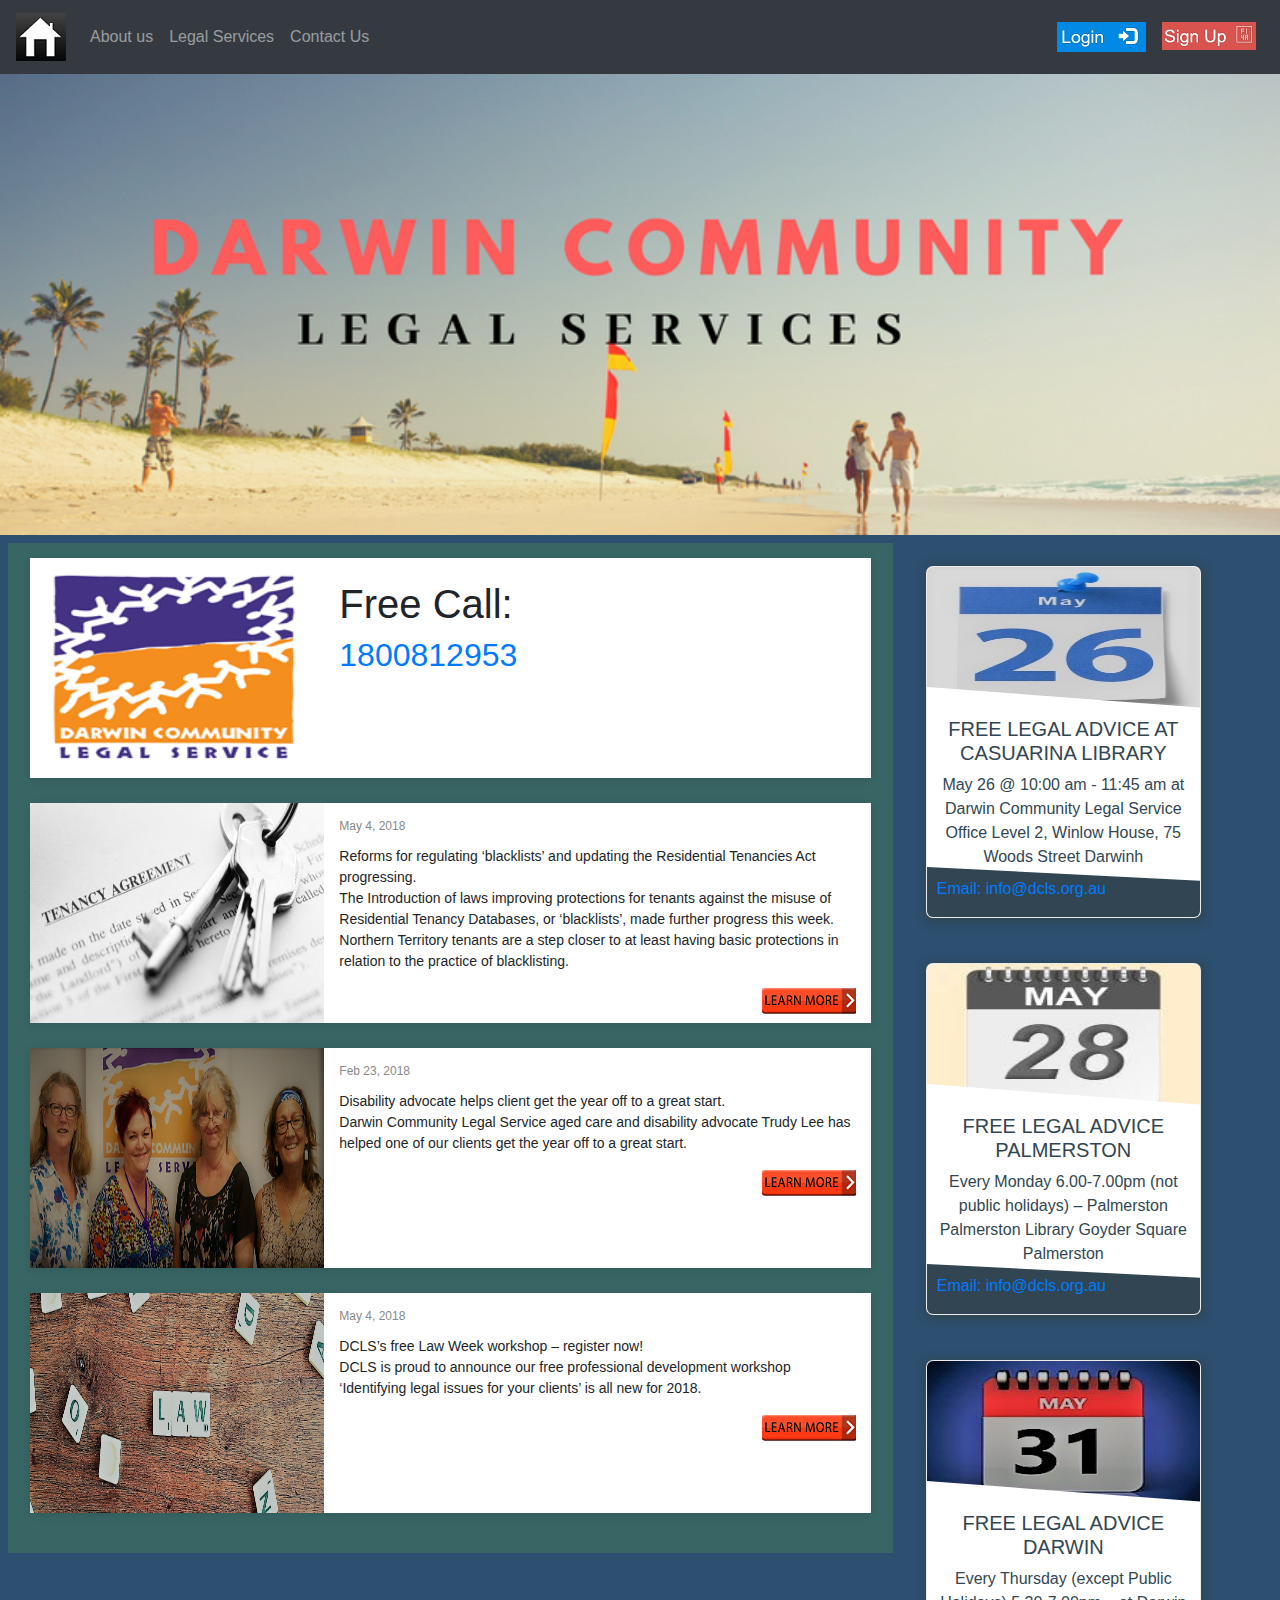
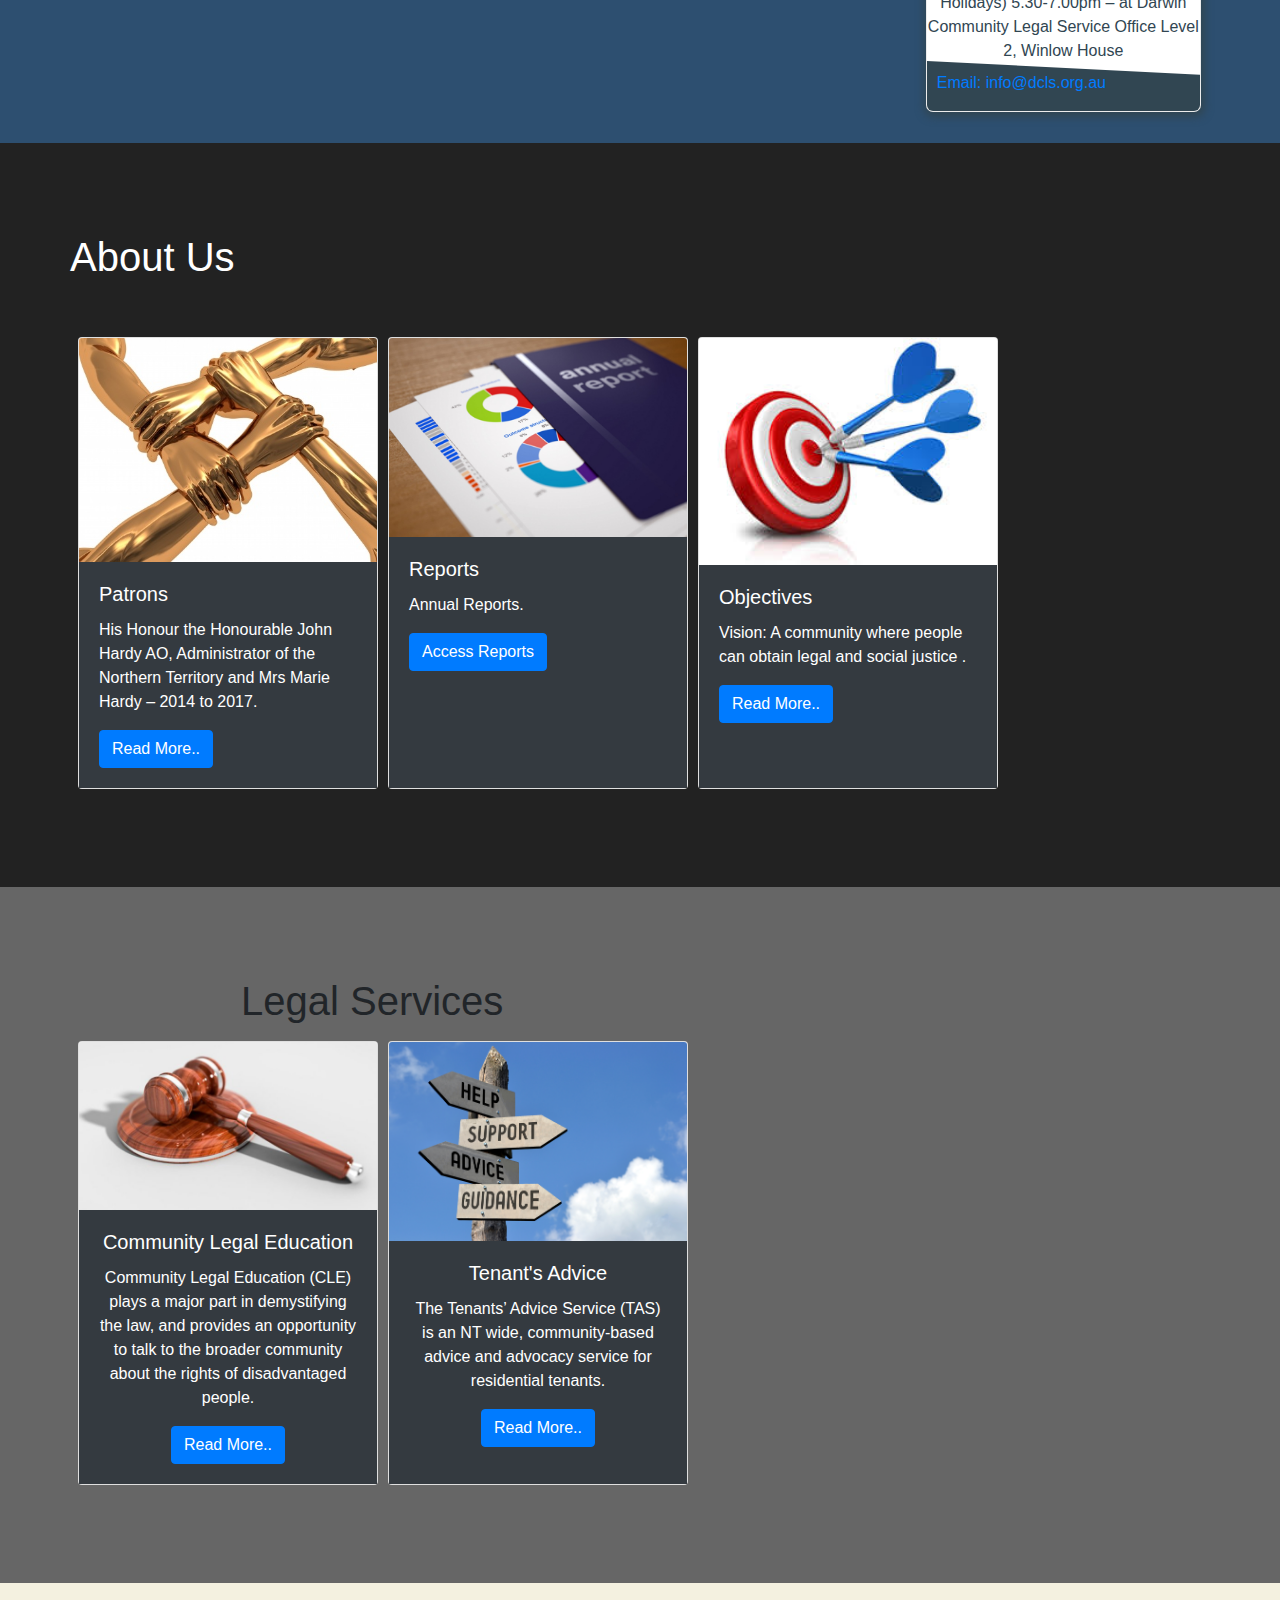
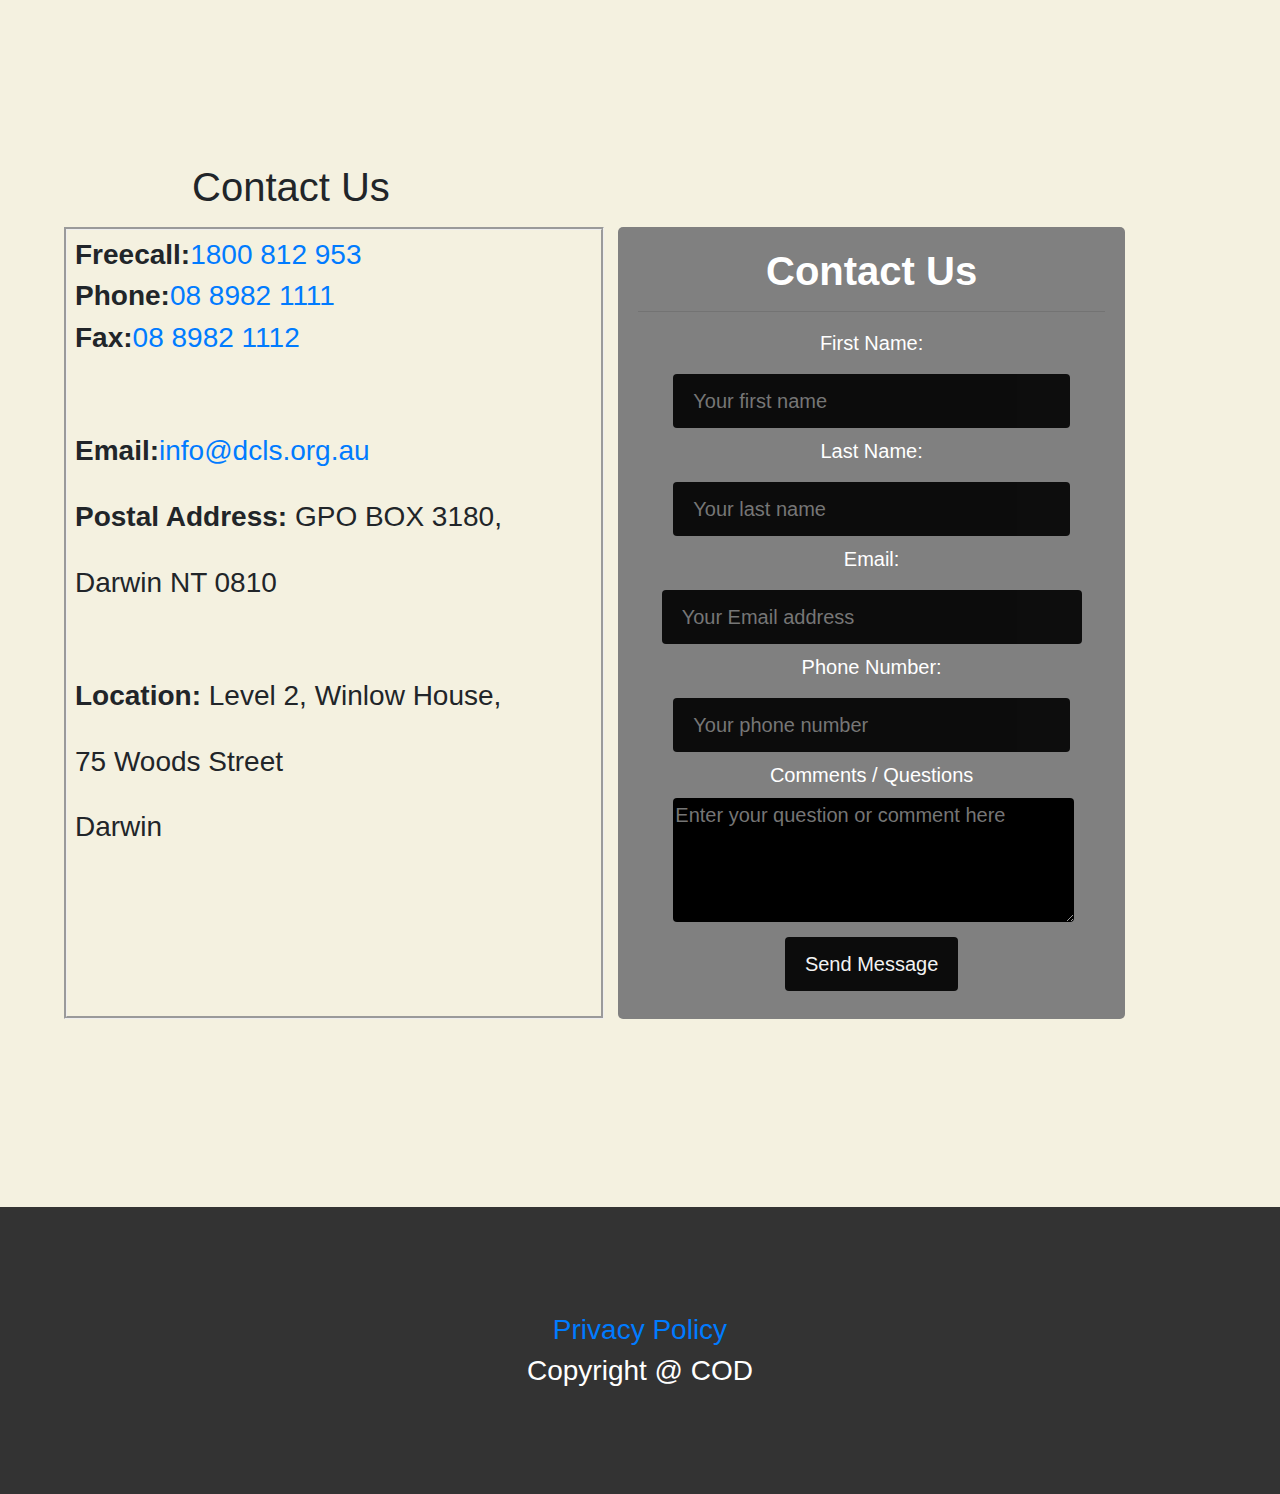
==== commit fb66ec71: "checking" ====
--- a/index.html
+++ b/index.html
@@ -332,7 +332,7 @@
             </section>
         </div>
     <footer>
-        <p><a href="">Privacy Policy</a></p>
+        <p><h3><a class="privacy" href="privacy.html">Privacy Policy</a></h3><h3>Copyright @ COD</h3></p>
     </footer>
     <script src='https://cdnjs.cloudflare.com/ajax/libs/jquery/3.1.1/jquery.min.js'></script>
     <script src='https://cdnjs.cloudflare.com/ajax/libs/twitter-bootstrap/4.0.0-alpha.6/js/bootstrap.min.js'></script>
--- a/css/style.css
+++ b/css/style.css
@@ -47,6 +47,12 @@
   right: 25px;
   font-size: 36px;
   margin-left: 50px;
+}
+.privacy a{
+  text-decoration: none;
+}
+.privacy:hover{
+  color:red;
 }
 @media screen and (max-width: 770px) {
   .sidebar {padding-top: 15px;}
@@ -530,6 +536,6 @@
 footer {
   padding: 10vh 0;
   text-align: center;
-  background: black;
+  background: #333;
   color: white;
 }
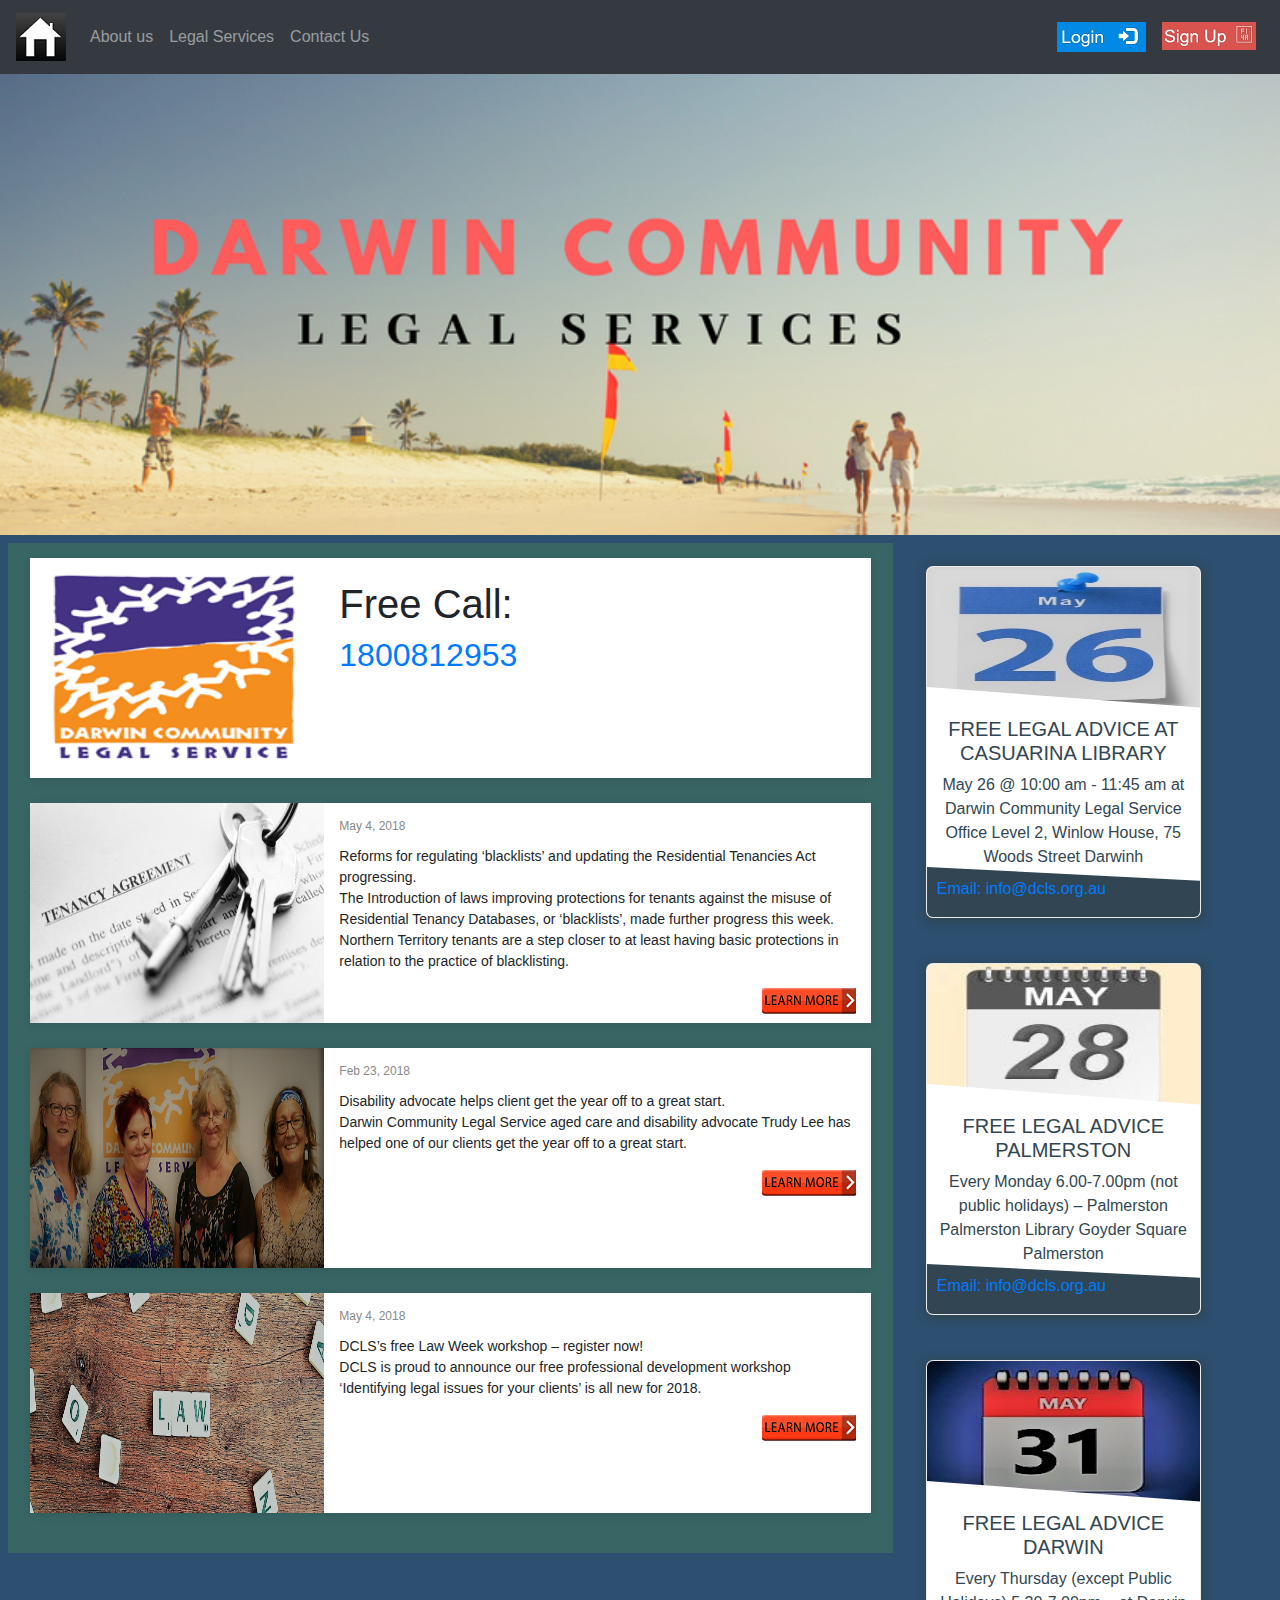
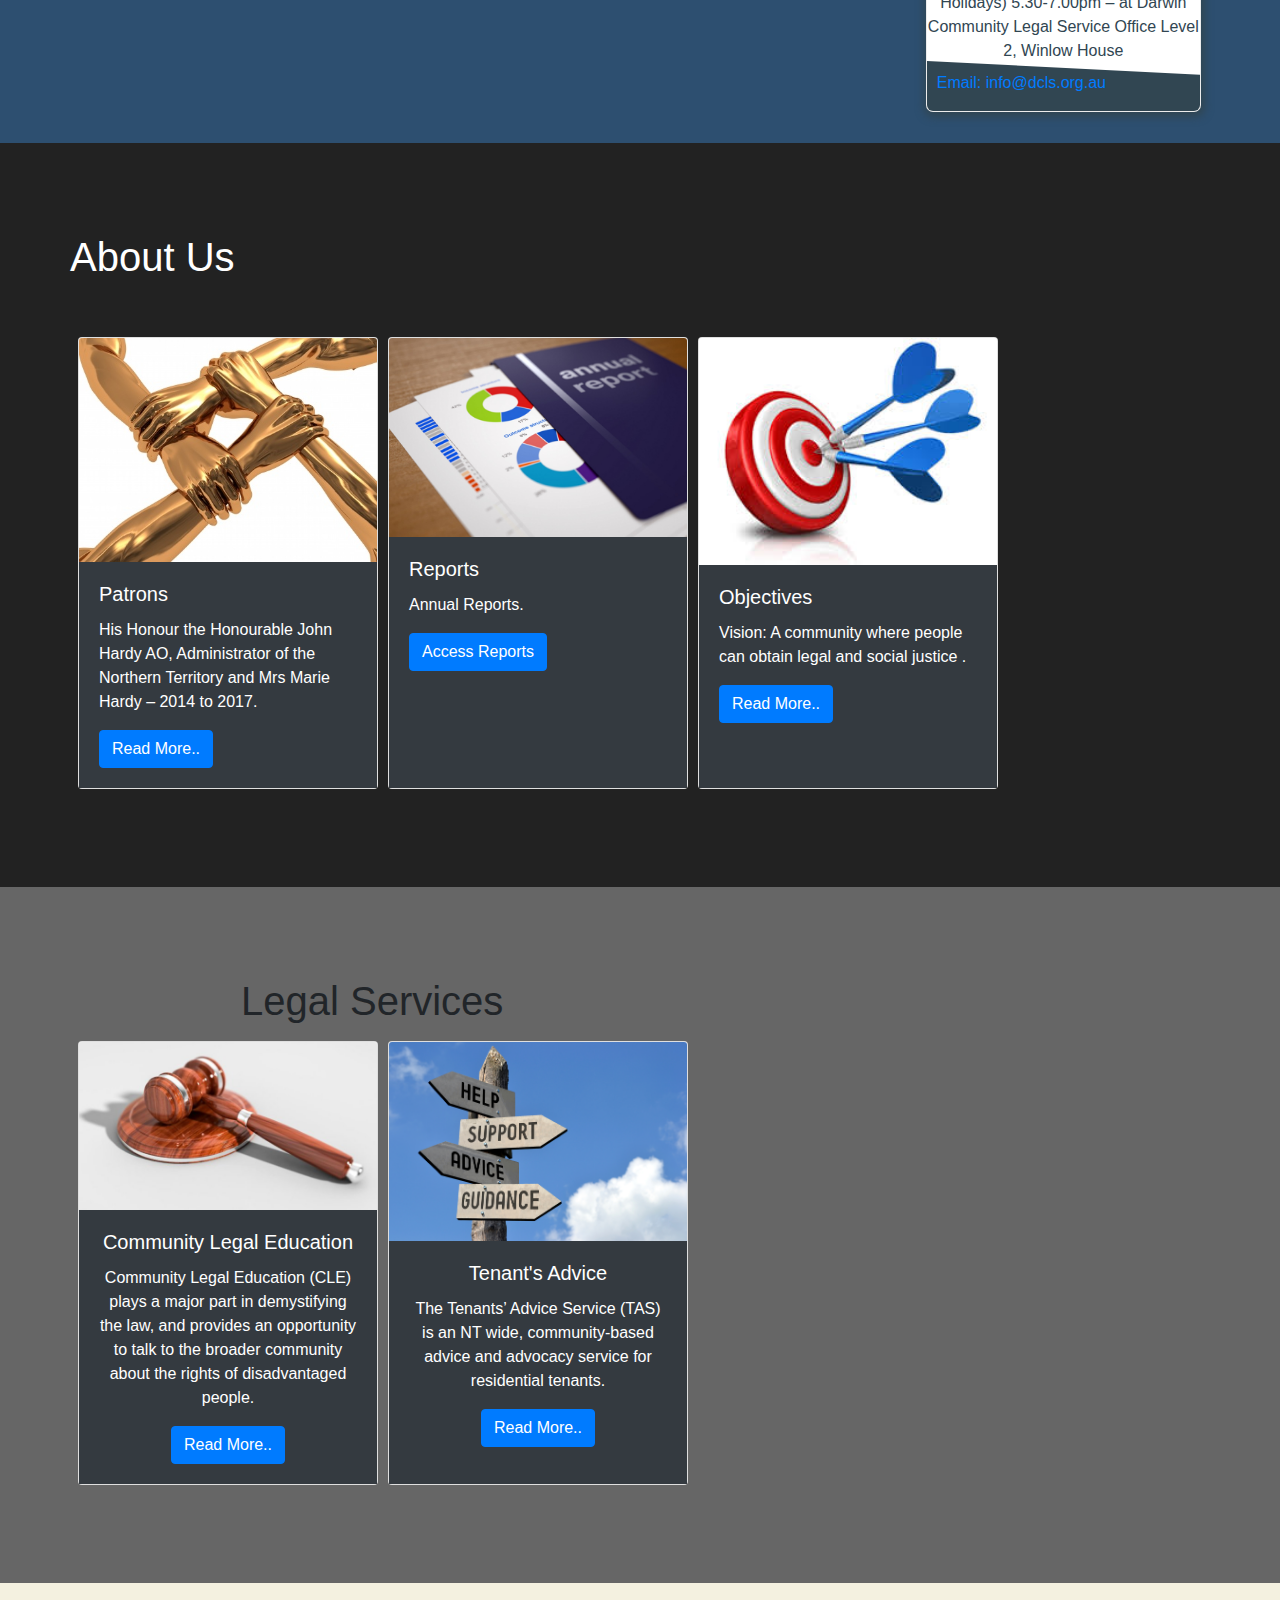
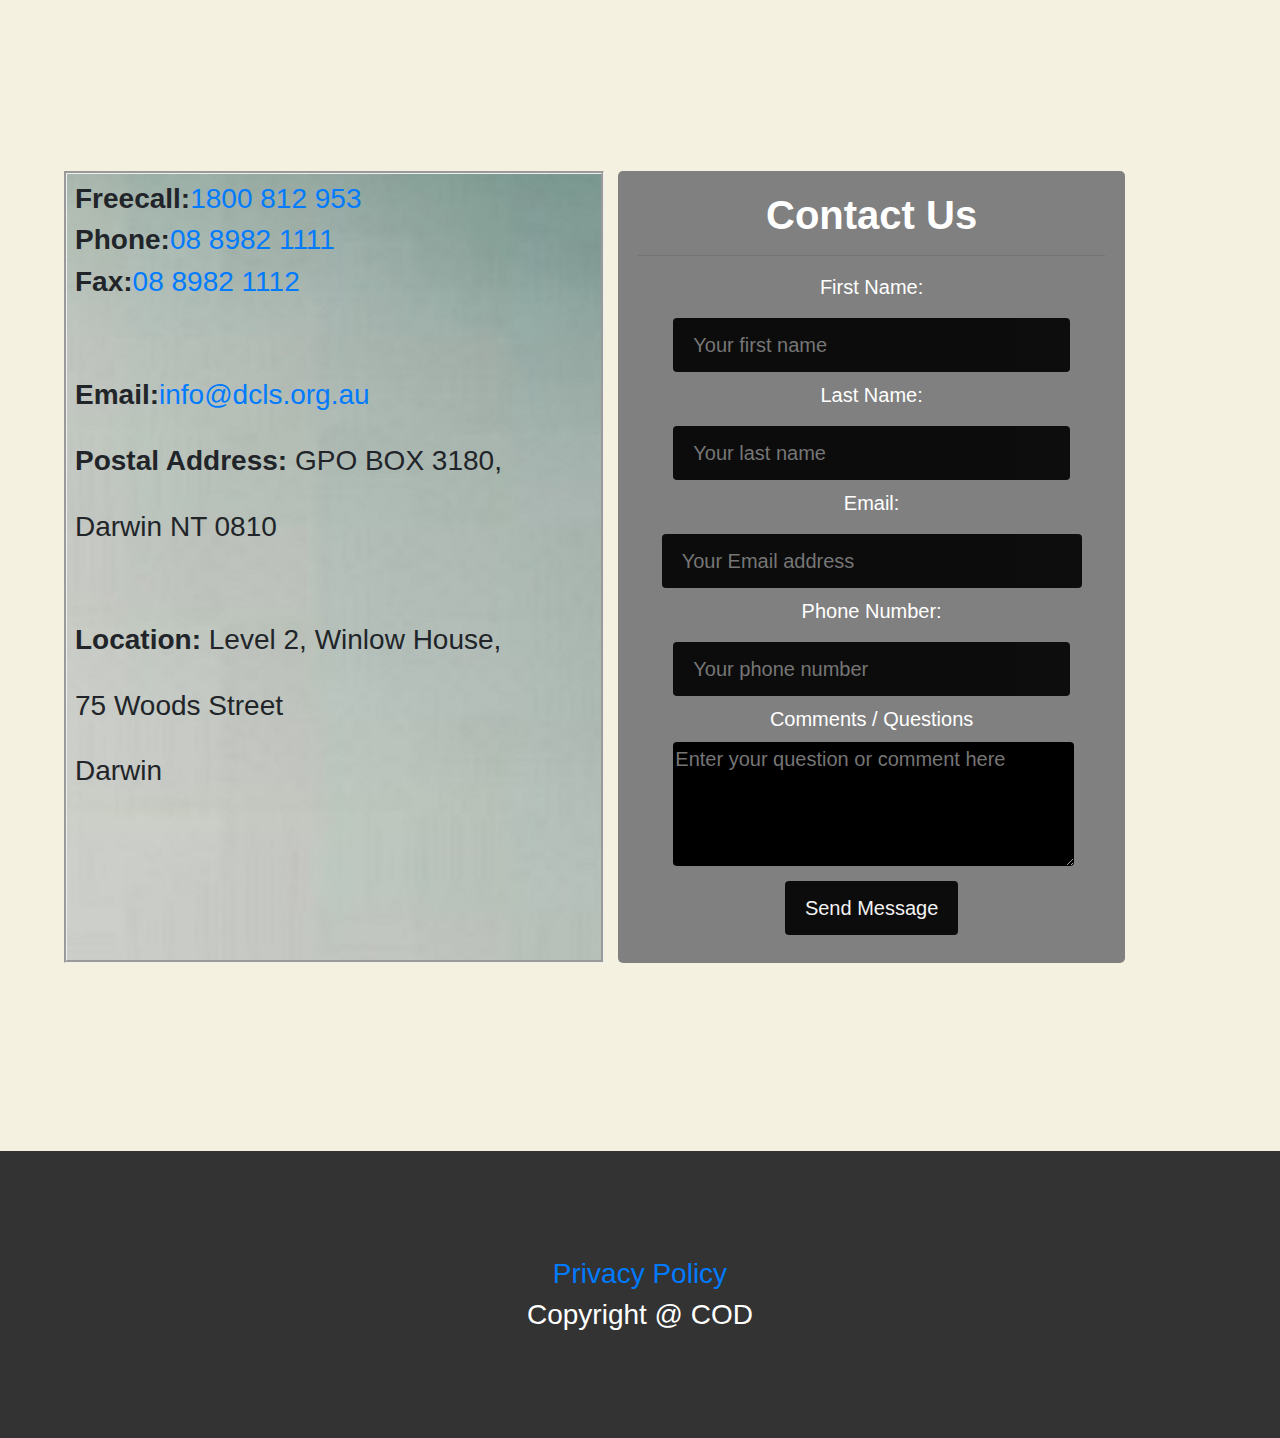
==== commit 705110bd: "contact us" ====
--- a/index.html
+++ b/index.html
@@ -286,7 +286,7 @@
                 </div>
             </section>
             <section class="contact_us" id="contact_us">
-                <h1 class="h10">Contact Us</h1>
+                
                 <div class="contact1">
                     <div class="contact_info">
                         <h3><b>Freecall:</b><a href="tel:1800812953">1800 812 953</a></h3>
@@ -332,7 +332,7 @@
             </section>
         </div>
     <footer>
-        <p><h3><a class="privacy" href="privacy.html">Privacy Policy</a></h3><h3>Copyright @ COD</h3></p>
+        <p><h3><a class="privacy" href="privacy_policy.html">Privacy Policy</a></h3><h3>Copyright @ COD</h3></p>
     </footer>
     <script src='https://cdnjs.cloudflare.com/ajax/libs/jquery/3.1.1/jquery.min.js'></script>
     <script src='https://cdnjs.cloudflare.com/ajax/libs/twitter-bootstrap/4.0.0-alpha.6/js/bootstrap.min.js'></script>
--- a/css/style.css
+++ b/css/style.css
@@ -111,6 +111,7 @@
   background-color: #F4F1E0;
 }
 .contact_info {
+  background: url(contact.jpg);
   width:100%;
   height:auto;
   padding:8px;
@@ -412,7 +413,7 @@
         font-size:25px;
     }
     .login input[type=text],[type=password]{
-        width:90%;
+        width:95%;
         font-size: 16px;
     }
     .login input[type=submit]{
@@ -431,7 +432,7 @@
     }
     .login input[type=text],[type=password]{
         font-size: 20px;
-        width: 70%;
+        width: 90%;
     }
     .login input[type=submit]{
         font-size: 20px;
@@ -525,6 +526,9 @@
         width:40%;
         height:770px;
     }
+    .signup h1{
+        font-size:25px;
+    }
     .signup input[type=text],[type=email],[type=password]{
         width: 90%;
         font-size: 20px;
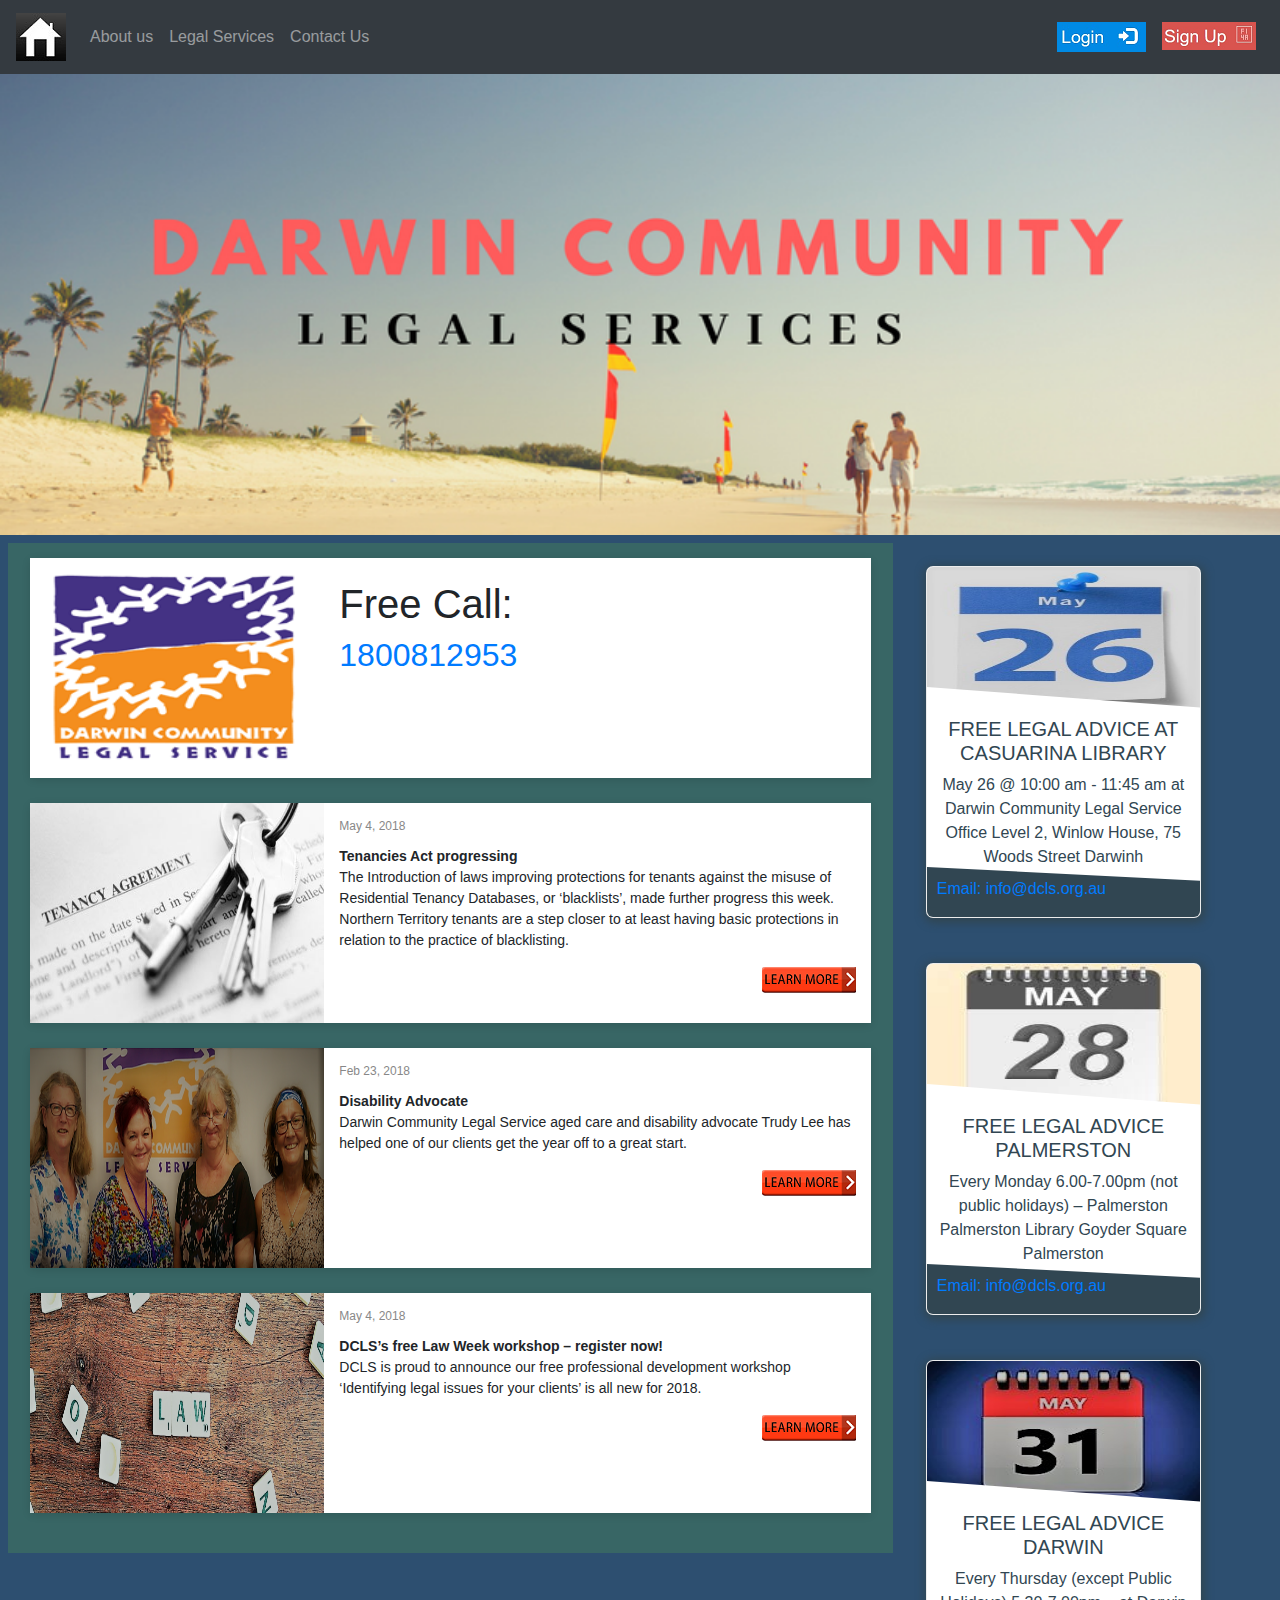
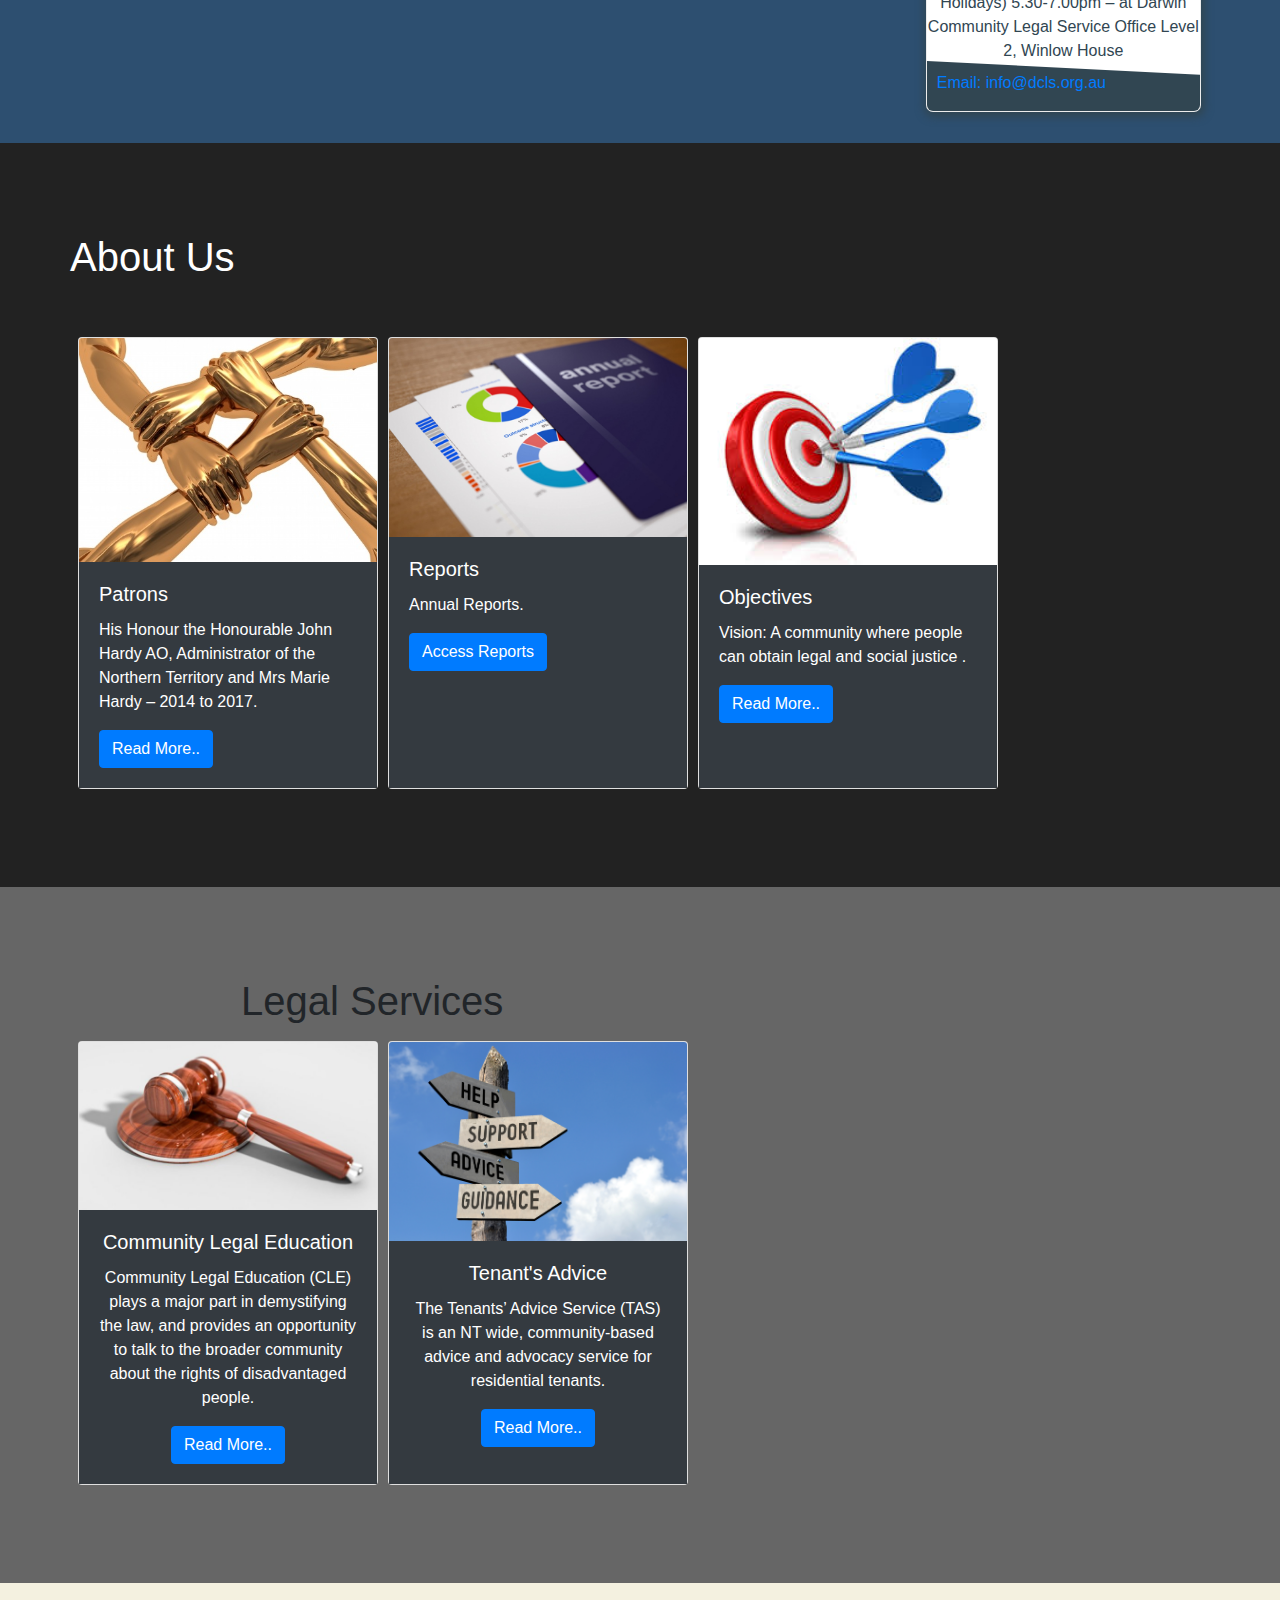
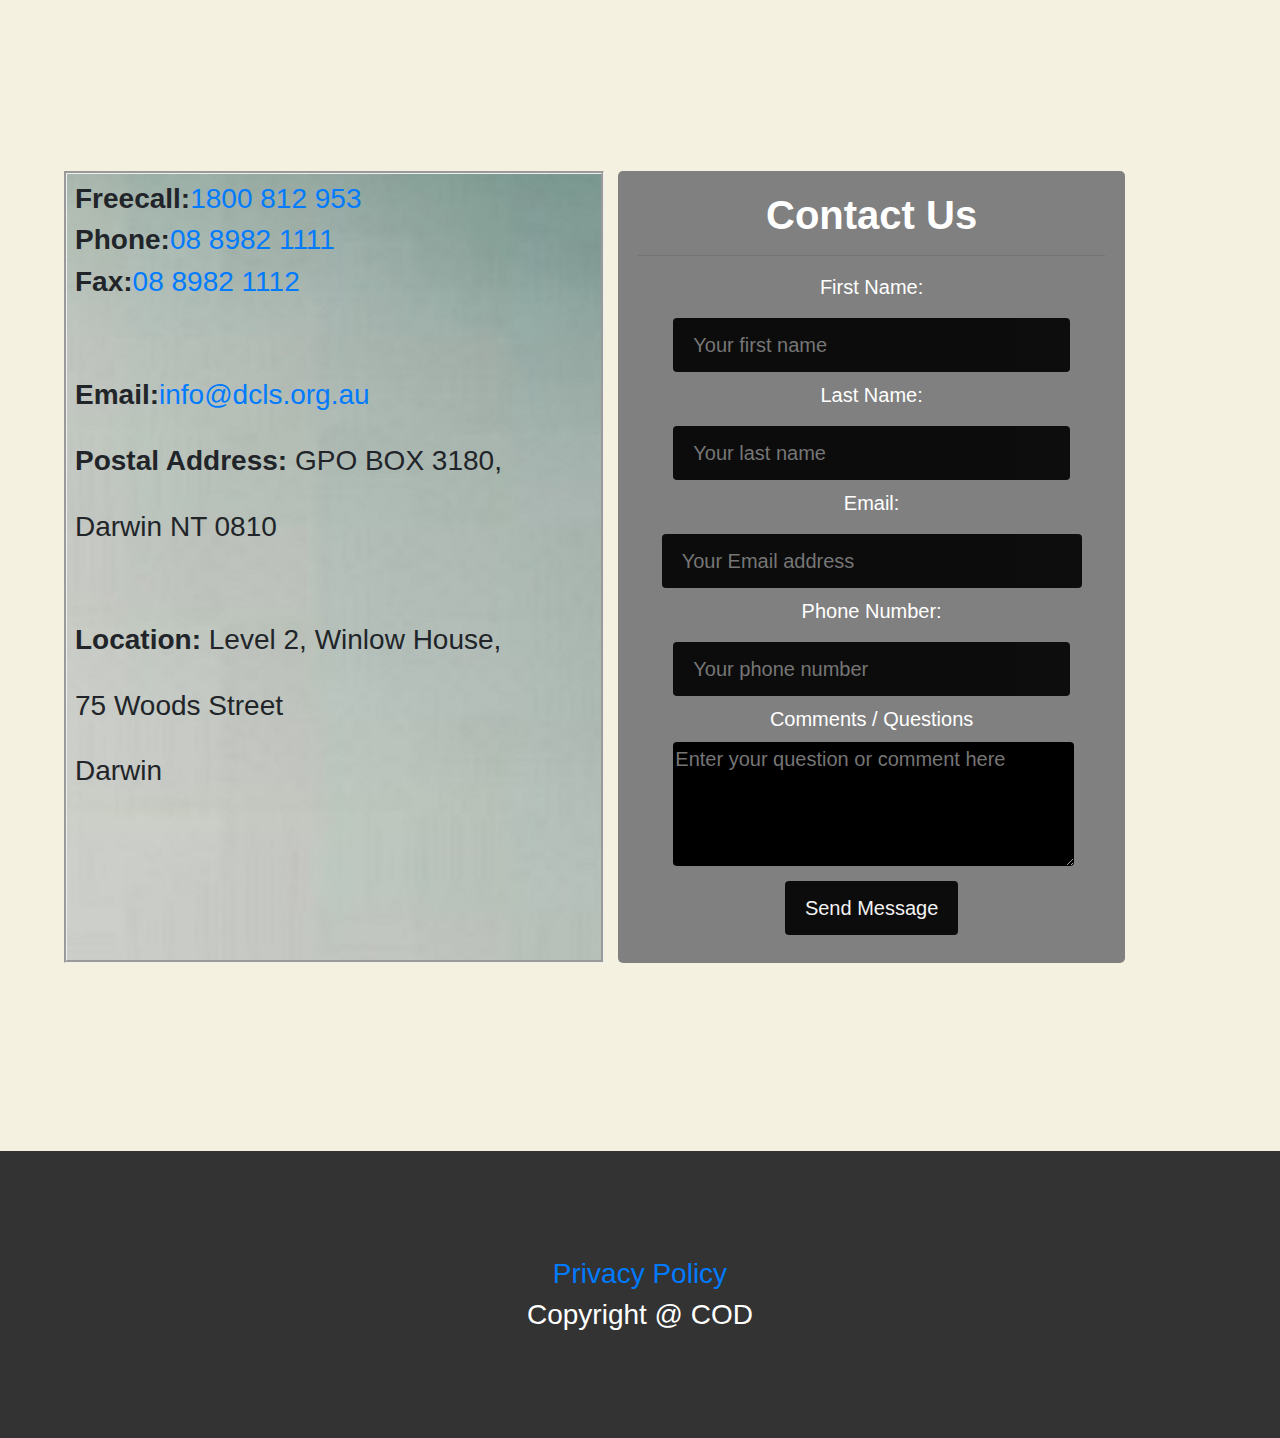
==== commit 316dab9a: "Fixed heading." ====
--- a/index.html
+++ b/index.html
@@ -138,7 +138,7 @@
                                         <span class="subtle">May 4, 2018</span>
                                     </div>
 
-                                    <span class="card-media-body-heading">Reforms for regulating ‘blacklists’ and updating the Residential Tenancies Act progressing. <br>
+                                    <span class="card-media-body-heading"><strong> Tenancies Act progressing </strong> <br>
                                         <p class="hide1">The Introduction of laws improving protections for tenants against the misuse of Residential Tenancy Databases, or ‘blacklists’, made further progress this week. Northern Territory tenants are a step closer to at least having basic protections in relation to the practice of blacklisting.</p>
                                     </span>
                                     <a href="news1.html" class="card-media-body-supporting-bottom-text card-media-link u-float-right"><img src="images/more.jpg" alt="more"></a>
@@ -156,7 +156,7 @@
                                     <div class="card-media-body-top">
                                         <span class="subtle">Feb 23, 2018</span>
                                     </div>
-                                    <span class="card-media-body-heading">Disability advocate helps client get the year off to a great start. <br>
+                                    <span class="card-media-body-heading"><strong> Disability Advocate </strong> <br>
                                         <p class="hide2">Darwin Community Legal Service aged care and disability advocate Trudy Lee has helped one of our clients get the year off to a great start. </p>
                                     </span>
                                     <a href="news2.html" class="card-media-body-supporting-bottom-text card-media-link u-float-right"><img src="images/more.jpg" alt="more"></a>
@@ -174,7 +174,7 @@
                                     <div class="card-media-body-top">
                                         <span class="subtle">May 4, 2018</span>
                                     </div>
-                                    <span class="card-media-body-heading">DCLS’s free Law Week workshop – register now!<br>
+                                    <span class="card-media-body-heading"><strong> DCLS’s free Law Week workshop – register now! </strong> <br>
                                         <p class="hide3"> DCLS is proud to announce our free professional development workshop ‘Identifying legal issues for your clients’ is all new for 2018. </p>
                                     </span>
                                     <a href="news3.html" class="card-media-body-supporting-bottom-text card-media-link u-float-right"><img src="images/more.jpg" alt="more"></a>
@@ -286,7 +286,7 @@
                 </div>
             </section>
             <section class="contact_us" id="contact_us">
-                
+
                 <div class="contact1">
                     <div class="contact_info">
                         <h3><b>Freecall:</b><a href="tel:1800812953">1800 812 953</a></h3>
--- a/css/style.css
+++ b/css/style.css
@@ -272,15 +272,11 @@
       display:none;
     }
 
-
-
-
-
-
 }
 @media screen and (max-width: 770px) {
   .open{
     display:inline-block;
+    color:white;
   }
   .home{
     width:35px;
@@ -536,7 +532,6 @@
 }
 
 
-
 footer {
   padding: 10vh 0;
   text-align: center;
